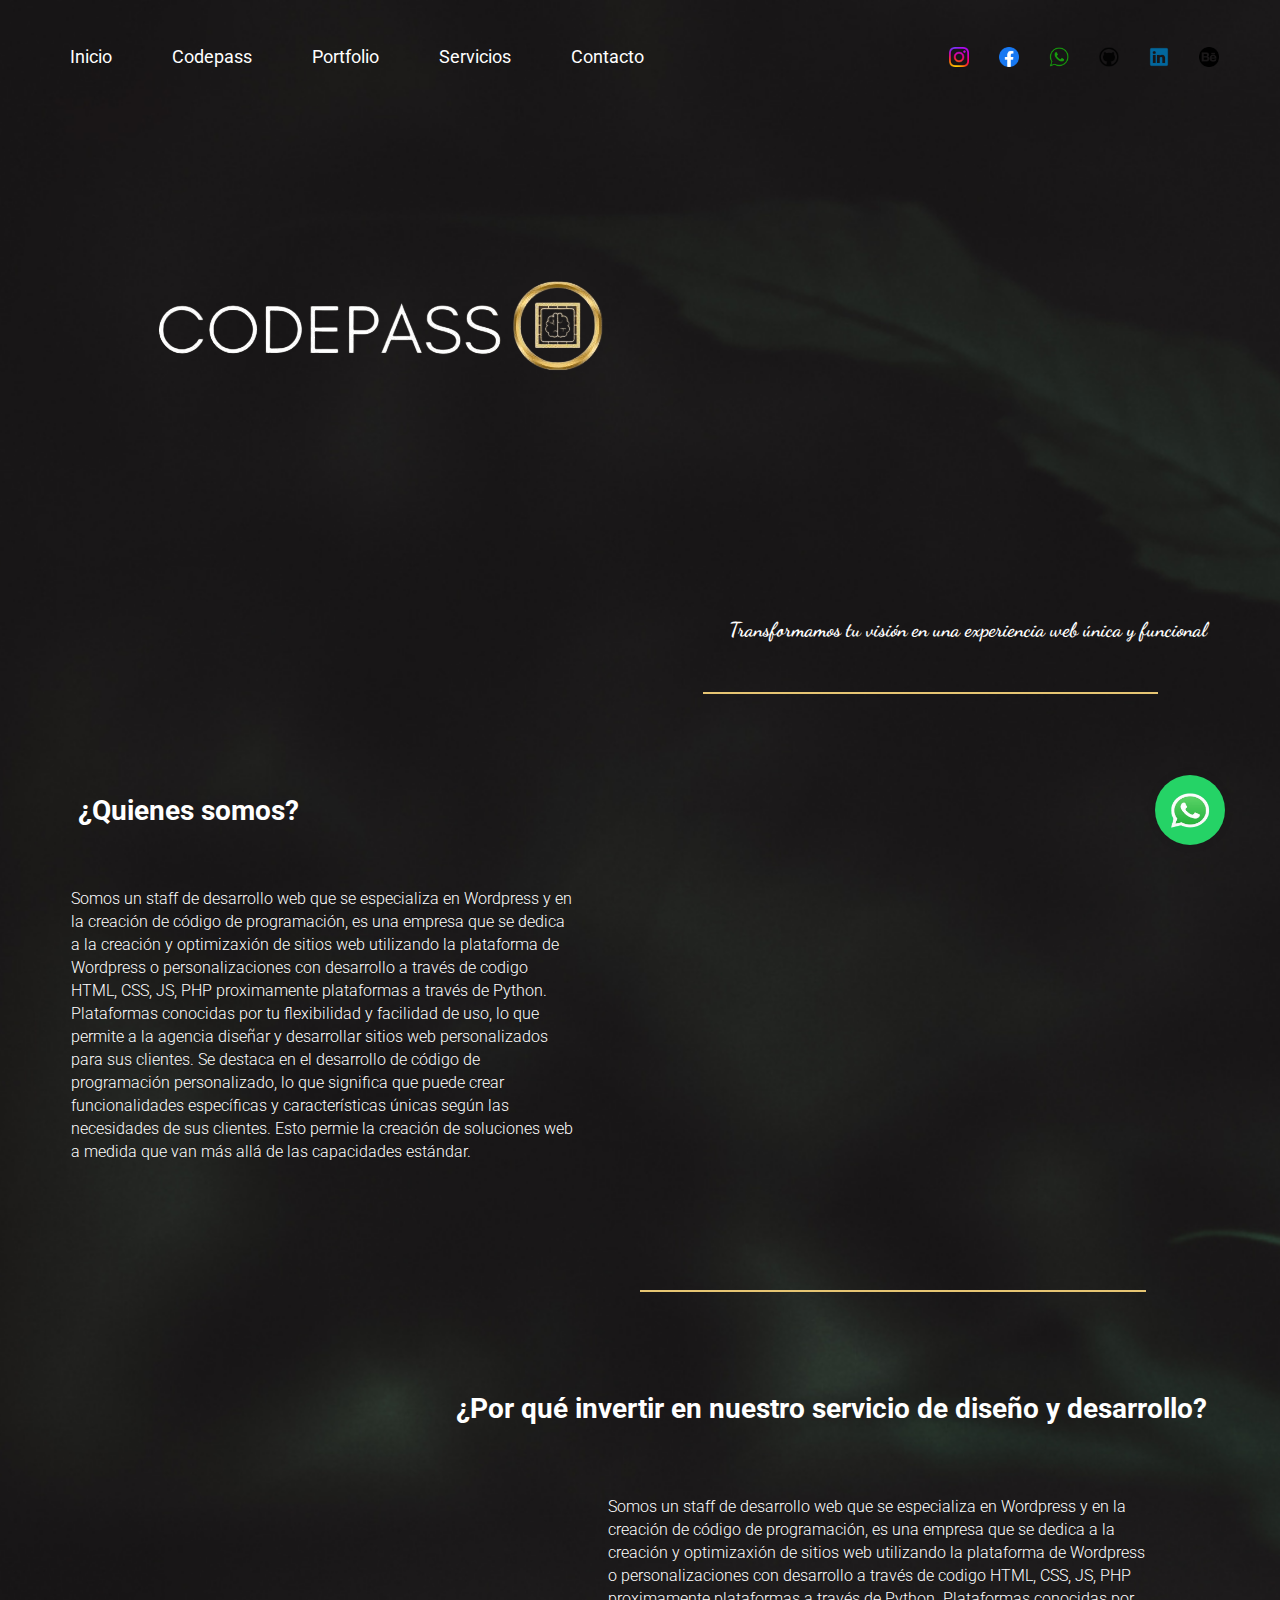
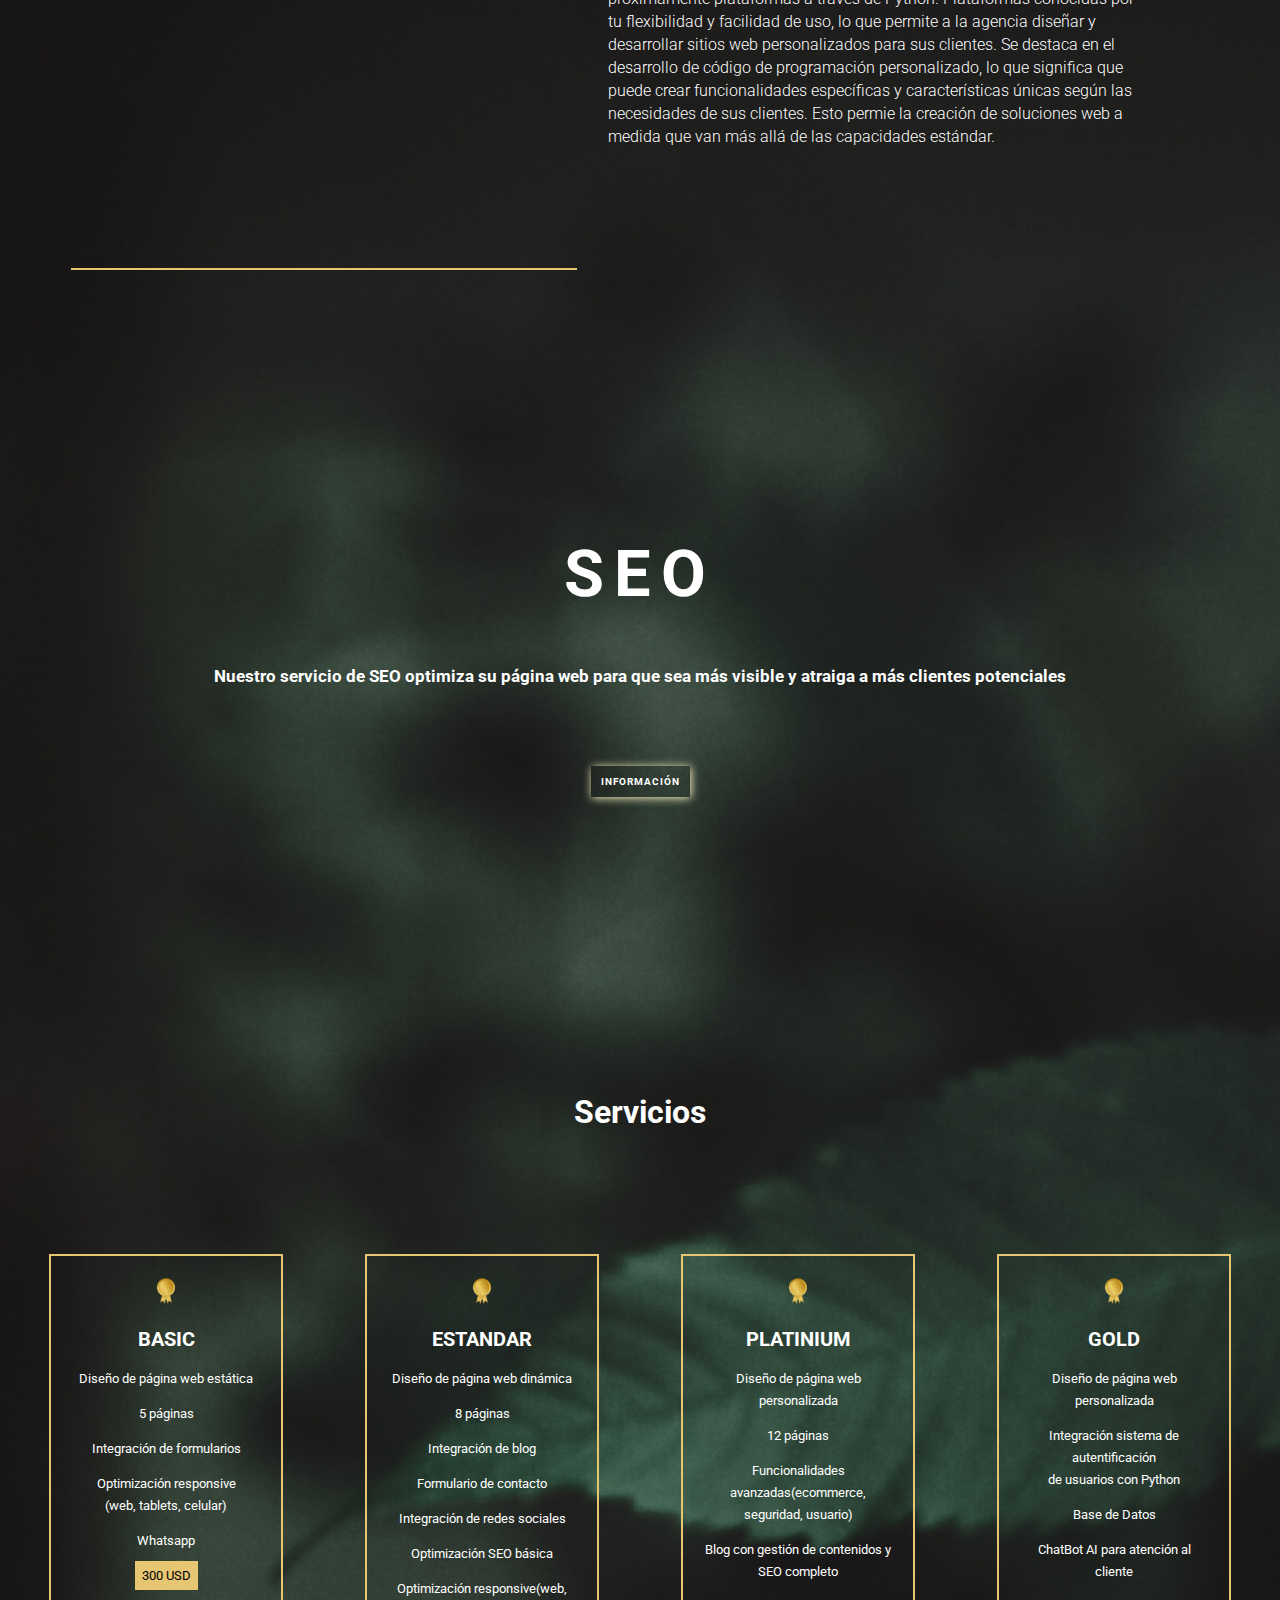
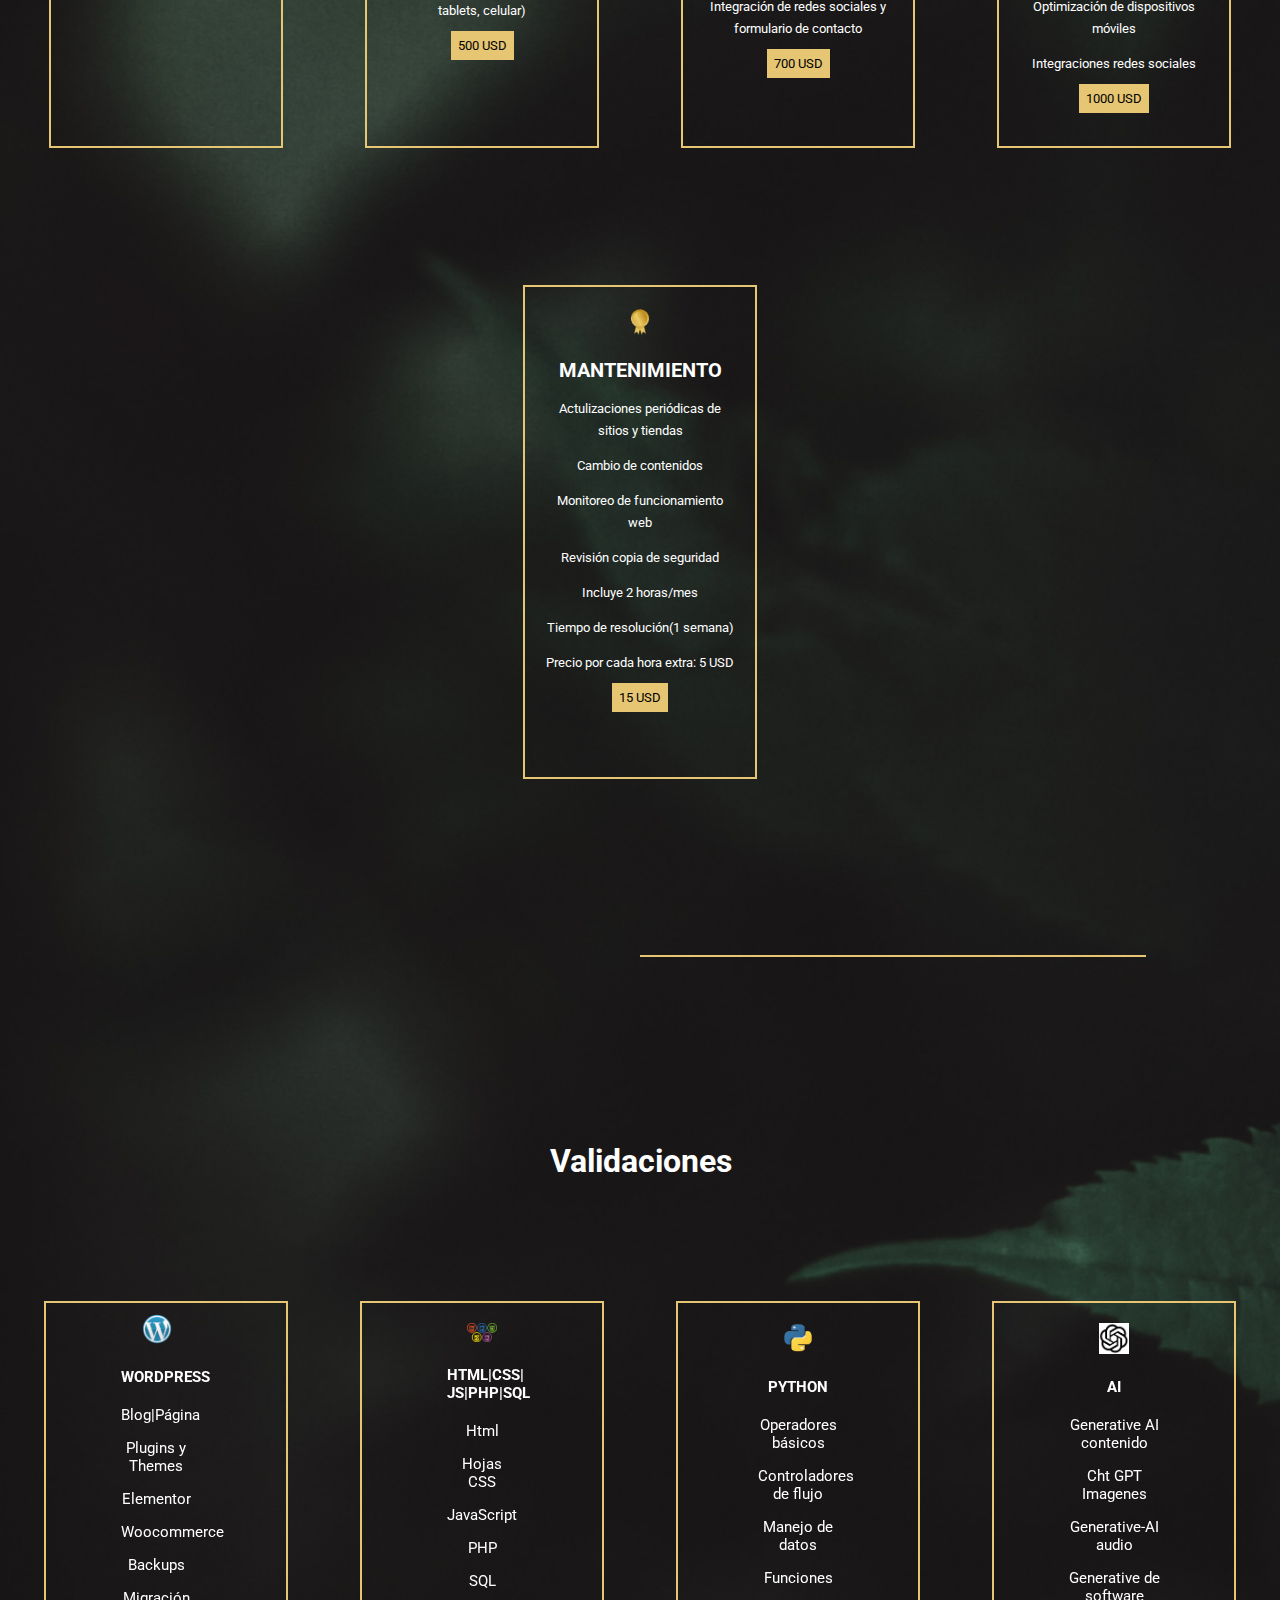
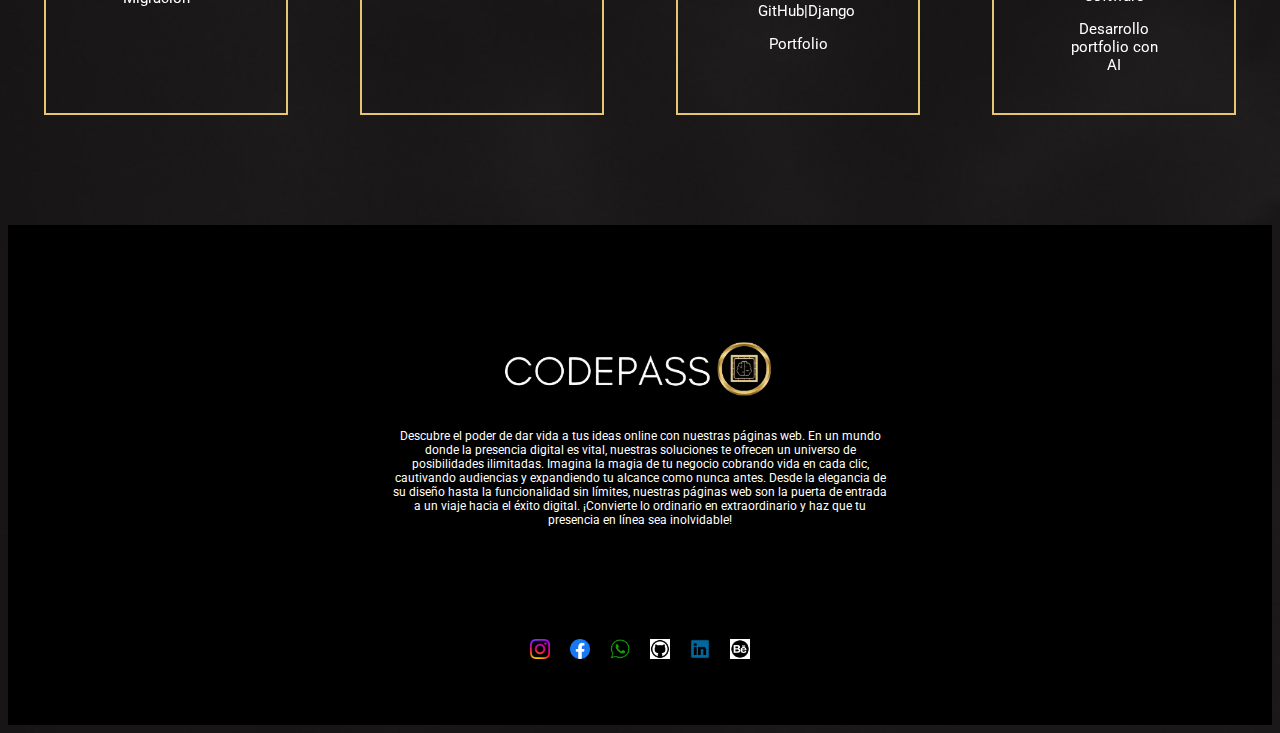
==== index.html @ fdc7694d "Agregue pagina" ====
<!DOCTYPE html>

<html>
    <head>
        <meta charset="utf-8">
        <meta http-equiv="X-UA-Compatible" content="IE=edge">
        <title></title>
        <meta name="description" content="">
        <meta name="viewport" content="width=device-width, initial-scale=1">
        <link rel="icon" href="img/icon.ico">
        <link rel="stylesheet" href="style.css">
    </head>
    <body>

      <header>

      <!-- SOCIAL MENU -->

        <div class="menu-2">
          <div class="socials">

                <a href="https://www.instagram.com/codepasss/">
                  <div class="social">
                    <img src="img/instagram.png" alt="" />
                  </div>
                </a>
            <a href="#">
              <div class="social">
                <img src="img/facebook.png" alt="" />
              </div>
            </a>
            <a href="https://wa.me/393450423218">
              <div class="social">
                <img src="img/wp.png" alt="" />
              </div>
            </a>
            <a href="https://github.com/anabellabertola">
              <div class="social">
                <img src="img/github.png" alt="" />
              </div>
            </a>
            <a href="https://www.linkedin.com/in/anabella-bertola-591634277/">
              <div class="social">
                <img src="img/linkedin.png" alt="" />
              </div>
            </a>
            <a href="https://www.behance.net/anabellabertola">
              <div class="social">
                <img src="img/behance.png" alt="" />
              </div>
            </a>
          </div>
        </div>

      <!-- MENU -->

        <div class="menu container">
          <input type="checkbox" id="menu" />
          <label for="menu">
            <img src="img/menumenu.png" class="menu-icono" alt="" />
          </label>
          <nav class="navbar">
            <div class="menu-1">
              <ul>
                <li><a href="#">Inicio</a></li>
                <li><a href="#quienessomos">Codepass</a></li>
                <li><a href="portfolio.html">Portfolio</a></li>
                <li><a href="#servicios">Servicios</a></li>
                <li><a href="contacto.html">Contacto</a></li>
              </ul>
            </div>
          </nav>
        </div>

      <!-- LOGO PRESENTACION -->

        <div class="logo-presentacion">
          <img src="img/logopng.png" alt="">
          <div class="parrafo">
            <h4>Transformamos tu visión en una experiencia web única y funcional</h4>
          </div>

      <!-- DIVIDER -->

          <div class="divider-1">
          </div>
        </div>

      <!-- QUIENES SOMOS -->

        <div class="quienes-somos" id="quienessomos">
          <h1>¿Quienes somos?</h1>
          <p>Somos un staff de desarrollo web que se especializa en Wordpress y en la creación de código de programación, es una empresa que se dedica a la creación y optimizaxión de sitios web utilizando la plataforma de Wordpress o personalizaciones con desarrollo a través de codigo HTML, CSS, JS, PHP proximamente plataformas a través de Python. Plataformas conocidas por tu flexibilidad y facilidad de uso, lo que permite a la agencia diseñar y desarrollar sitios web personalizados para sus clientes.
            Se destaca en el desarrollo de código de programación personalizado, lo que significa que puede crear funcionalidades específicas y características únicas según las necesidades de sus clientes. Esto permie la creación de soluciones web a medida que van más allá de las capacidades estándar.
          </p>

      <!-- DIVIDER -->

          <div class="divider-2">
          </div>

      <!-- INFORMACION -->

          <div class="quienes-somos2">
            <h1>¿Por qué invertir en nuestro servicio de diseño y desarrollo?</h1>
            <p>Somos un staff de desarrollo web que se especializa en Wordpress y en la creación de código de programación, es una empresa que se dedica a la creación y optimizaxión de sitios web utilizando la plataforma de Wordpress o personalizaciones con desarrollo a través de codigo HTML, CSS, JS, PHP proximamente plataformas a través de Python. Plataformas conocidas por tu flexibilidad y facilidad de uso, lo que permite a la agencia diseñar y desarrollar sitios web personalizados para sus clientes.
              Se destaca en el desarrollo de código de programación personalizado, lo que significa que puede crear funcionalidades específicas y características únicas según las necesidades de sus clientes. Esto permie la creación de soluciones web a medida que van más allá de las capacidades estándar.
            </p>
          </div>

      <!-- DIVIDER -->
 
          <div class="divider-3">
          </div>
        </div>
      </header>

      <!-- SEO -->

      <section>
        <div class="section-seo">
        </div>
        <div class="seo-text">
          <h1>SEO</h1>
          <p>Nuestro servicio de SEO optimiza su página web para que sea más visible y atraiga a más clientes
            potenciales
          </p>
          <a href="https://wa.me/393450423218" class="boton-link">INFORMACIÓN</a>
        </div>
      </section>

      <!-- TITULO BOX SERVICIOS -->

      <div class="titulo-box" id="servicios">
        <h1>Servicios</h1>
      </div>

      <!-- CONTENEDOR BOX SERVICIOS -->

      <div class="contenedor">
        <div class="box">
          <img class="img-1" src="img/med1.png" alt="">
          <h2>BASIC</h2>
            <p>Diseño de página web estática</p>
            <p>5 páginas</p>
            <p>Integración de formularios</p>
            <p>Optimización responsive<br>(web, tablets, celular)</p>
            <p>Whatsapp</p>
            <a href="https://wa.me/393450423218" class="box-button">300 USD</a>
        </div>
        <div class="box">
          <img class="img-2" src="img/med1.png" alt="">
          <h2>ESTANDAR</h2>
          <p>Diseño de página web dinámica</p>
          <p>8 páginas</p>
          <p>Integración de blog</p>
          <p>Formulario de contacto</p>
          <p>Integración de redes sociales</p>
          <p>Optimización SEO básica</p>
          <p>Optimización responsive(web, tablets, celular)</p>
          <a href="https://wa.me/393450423218" class="box-button">500 USD</a>
        </div>
        <div class="box">
          <img class="img-3" src="img/med1.png" alt="">
          <h2>PLATINIUM</h2>
          <p>Diseño de página web personalizada</p>
          <p>12 páginas</p>
          <p>Funcionalidades avanzadas(ecommerce, seguridad, usuario)</p>
          <p>Blog con gestión de contenidos y SEO completo</p>
          <p>Integración de redes sociales y formulario de contacto</p>
          <a href="https://wa.me/393450423218" class="box-button">700 USD</a>
        </div>
        <div class="box">
          <img class="img-4" src="img/med1.png" alt="">
          <h2>GOLD</h2>
          <p>Diseño de página web personalizada</p>
          <p>Integración sistema de autentificación<br>de usuarios con Python</p>
          <p>Base de Datos</p>
          <p>ChatBot AI para atención al cliente</p>
          <p>Optimización de dispositivos móviles</p>
          <p>Integraciones redes sociales</p>
          <a href="https://wa.me/393450423218" class="box-button">1000 USD</a>
        </div>
        <div class="box">
          <img class="img-6" src="img/med1.png" alt="">
          <h2>MANTENIMIENTO</h2>
          <p>Actulizaciones periódicas de sitios y tiendas</p>
          <p>Cambio de contenidos</p>
          <p>Monitoreo de funcionamiento web</p>
          <p>Revisión copia de seguridad</p>
          <p>Incluye 2 horas/mes</p>
          <p>Tiempo de resolución(1 semana)</p>
          <p>Precio por cada hora extra: 5 USD</p>
          <a href="https://wa.me/393450423218" class="box-button">15 USD</a>
        </div>
      </div>

      <!-- DIVIDER -->

      <div class="divider-4">
      </div>

      <!-- VALIDACION -->

      <div class="titulo-validacion">
        <div class="validacion">
            <h1>Validaciones</h1>
        </div>
      </div>

      <!-- CONTENEDOR PACK CERTIFICADO -->

      <div class="contenedor-todopacks">
        <div class="pack">
          <div class="pack-1">
            <img class= "logo-1" src="img/wordpress.png" alt="">
            <h2>WORDPRESS</h2>
            <p>Blog|Página</p>
            <p>Plugins y Themes</p>
            <p>Elementor</p>
            <p>Woocommerce</p>
            <p>Backups</p>
            <p>Migración</p>
          </div>

          <div class="back">
            <div class="back-content">
              <h4>Instituto Coderhouse</h4>
            </div>
          </div>
        </div>

          <div class="pack">
            <div class="pack-2">
              <img class= "logo-2" src="img/logosbase.png" alt="">
              <h2>HTML|CSS|<br>JS|PHP|SQL</h2>
              <p>Html</p>
              <p>Hojas CSS</p>
              <p>JavaScript</p>
              <p>PHP</p>
              <p>SQL</p>
            </div>
            <div class="back">
              <div class="back-content">
                <h4>Instituto Coderhouse</h4>
              </div>
            </div>
          </div>

          <div class="pack">
            <div class="pack-3">
              <img class= "logo-3" src="img/python.png" alt="">
              <h2>PYTHON</h2>
              <p>Operadores básicos</p>
              <p>Controladores de flujo</p>
              <p>Manejo de datos</p>
              <p>Funciones</p>
              <p>GitHub|Django</p>
              <p>Portfolio</p>
            </div>
            <div class="back">
              <div class="back-content">
                <h4>Instituto Coderhouse</h4>
              </div>
            </div>
          </div>

          <div class="pack">
            <div class="pack-4">
              <img class= "logo-4" src="img/chatgpt.jpg" alt="">
              <h2>AI</h2>
              <p>Generative AI contenido</p>
              <p>Cht GPT Imagenes</p>
              <p>Generative-AI audio</p>
              <p>Generative de software</p>
              <p>Desarrollo portfolio con AI</p>
            </div>
            <div class="back">
              <div class="back-content">
                <h4>Instituto Coderhouse</h4>
              </div>
            </div>
          </div>
      </div>

      <!-- FOOTER -->
          
      <footer>
        <div class="cont-footer">
          <div class="logo-footer">
            <img src="img/logopng.png" alt="">
            <p>Descubre el poder de dar vida a tus ideas online con nuestras páginas web. En un mundo donde la presencia digital es vital, nuestras soluciones te ofrecen un universo de posibilidades ilimitadas. Imagina la magia de tu negocio cobrando vida en cada clic, cautivando audiencias y expandiendo tu alcance como nunca antes. Desde la elegancia de su diseño hasta la funcionalidad sin límites, nuestras páginas web son la puerta de entrada a un viaje hacia el éxito digital. ¡Convierte lo ordinario en extraordinario y haz que tu presencia en línea sea inolvidable!</p>                    
          </div>

      <!-- REDES SOCIALES FOOTER -->

          <div class="socials-footer">
            <a href="https://www.instagram.com/codepasss/">
              <img src="img/instagram.png" alt="" />
            </a>
            <a href="#">
              <img src="img/facebook.png" alt="" />
            </a>
            <a href="https://wa.me/393450423218">
              <img src="img/wp.png" alt="" />
            </a>
            <a href="https://github.com/anabellabertola">
              <img src="img/gitblanco.png" alt="" />
            </a>
            <a href="https://www.linkedin.com/in/anabella-bertola-591634277/">
              <img src="img/linkedin.png" alt="" />
            </a>
            <a href="https://www.behance.net/anabellabertola">
              <img src="img/behanceblanco.png" alt="" />
            </a>
          </div>
        </div>           
      </footer>

      <!-- BOTON WHATSAPP -->

      <div class="float-btn">
        <a href="https://wa.me/393450423218" target="_blank">
          <img class="wp" src="img/pw.png" alt="" />
        </a>
      </div>

      <script src="script.js" async defer></script>
  </body>
</html>
---- style.css ----
@import url('https://fonts.googleapis.com/css2?family=Dancing+Script:wght@400;500;600;700&family=Roboto:wght@100;300;400;500;700;900&display=swap');

*{
    text-decoration: none;
}

body {
    font-family: 'Roboto', 'Dancing Script';
    background-image:  url("img/fondo.png");
    background-repeat: no-repeat;
    background-position: center;
    background-size: cover;
}

.container {
    max-width: 1300px;
    margin: 0 auto;
}

/* MENU */

.menu {
    position: absolute;
    top: 20px;
    left: 0;
    right: 0;
    display: flex;
    justify-content: space-between;
    z-index: 1000;
}

.navbar {
    position: absolute;
    display: flex;
}

.menu-1 {
    margin-right: 200px;
    margin-top: 40px;
}

.logo-1 {
    width: 95px;
    margin-top: -25px;
    margin-left: 1px;
}

.menu .navbar ul li {
    position: relative;
    float: left;
    list-style-type: none;
    display: flex;
}

.menu .navbar ul li a {
    font-size: 18px;
    padding: 30px;
    margin-top: -60px;
    color:white;
    display: block;
}

.menu .navbar ul li a:hover {
    color:#E6C573;
}

#menu {
    display: none;
}

.menu-icono {
    width: 25px;
    display: none;
}

.menu label {
    cursor: pointer;
    display: none;
}

.header-content {
    margin-top: 200px;
    padding-bottom: 50px;
}

/* SOCIALS MENU */

.socials {
    display: flex;
    justify-content: right;
    flex-direction: row;
    margin-top: 2.5%;
    position: relative;
    margin-left: 67%;
    cursor: pointer;
    width: 30%;
}

.social img{
    width: 20px;
    margin: 15px;
}

/* LOGO PRESENTACION */

.logo-presentacion {
    display: block;
    justify-content: left;
    flex-direction: row;
    font-family: 'Dancing script';
    font-size: 20px;
    margin-left: 10%;
}

.parrafo h4 {
    position: relative;
    text-align: right;
    margin-right: 65px;
    color: white;
}

/* DIVIDER */

.divider-1 {
    background-color: #E6C573;
    width: 40%;
    height: 2px;
    margin-left: 50%;
    margin-top: 50px;
    display: block;
    justify-content: left;
    flex-direction: row;
    position: relative;

}

/* QUIENES SOMOS */

.quienes-somos {
    font-family: 'Roboto';
    display: block;
    position: relative;
    text-align: left;
}

.quienes-somos h1 {
    margin-left: 70px;
    margin-bottom: 60px;
    margin-top: 100px;
    font-size: 28px;
    color: white;
}

.quienes-somos p {
    width: 40%;
    text-align: left;
    flex-direction: row;
    justify-content: center;
    display: flex;
    margin-left: 5%;
    position: relative;
    color: white;
    font-weight: 300;
    line-height: 23px;
    margin-bottom: 10%;
}

/* DIVIDER */

.divider-2 {
    background-color: #E6C573;
    width: 40%;
    height: 2px;
    margin-left: 50%;
    margin-top: 50px;
    display: block;
    justify-content: left;
    flex-direction: row;
    position: relative;
}

/* INFORMACION */

.quienes-somos2 {
    position: relative;
    text-align: right;
    margin-right: 65px;
}

.quienes-somos2 h1 {
    margin-bottom: 70px;
    font-size: 28px;
    color: white;
}

.quienes-somos2 p {
    width: 45%;
    text-align: left;
    flex-direction: row;
    justify-content: center;
    display: flex;
    position: relative;
    margin-left: 50%;
    color: white;
    margin-bottom: 10%;
}

/* DIVIDER */

.divider-3 {
    background-color: #E6C573;
    width: 40%;
    height: 2px;
    margin-top: 50px;
    margin-left: 5%;
    display: block;
    justify-content: right;
    flex-direction: row;
    position: relative;
    margin-bottom: 10%;
}

/* SEO */

.section-seo {
    background-image: url("img/seo.jpg");
    width: 100%;
    background-attachment: fixed;
    height: 570px;
    background-position: center;
    background-size: cover;
    opacity: 0.3;
    position: relative;
    flex-direction: row;
    flex-wrap: wrap;
}

.seo-text {
    text-align: center;
    justify-content: center;
    display: flex;
}

.seo-text h1 {
    font-size: 65px;
    letter-spacing: 10px;
    margin-top: -430px;
    display: flex;
    text-align: center;
    justify-content: center;
    color: white;
}

.seo-text p {
    font-size: 17px;
    position: absolute;
    margin-top: -300px;
    font-weight: 700;
    color: white;
}


.boton-link {
    color: white;
    font-size: 10px;
    font-weight: 700;
    letter-spacing: 1px;
    font-family: 'Roboto';
    background-color: transparent;
    border-color:#E6C573;
    padding: 10px;
    position: absolute;
    box-shadow: 1px 1px 10px rgba(255, 249, 196);
    margin-top: -200px;
    text-decoration: none;
    display: flex;
}

/* TITULO BOX SERVICIOS*/

.titulo-box h1 {
    margin-top: 10%;
    color: white;
    display: block;
    justify-content: center;
    text-align: center;
    flex-direction: row;
    width: 100%;
    margin-bottom: 9%;
}

/* CONTENEDOR BOX SERVICIOS */

.contenedor {
    width: 100%;
    height: auto;
    display: flex;
    flex-direction: row;
    flex-wrap: wrap;
    justify-content: space-around;
    color: white;

}

.contenedor img {
    width: 30px;
}

.box {
    width: 15%;
    height: 450px;
    border: 2px solid #E6C573;
    margin: 10px;
    font-size: 13px;
    text-align: center;
    padding: 20px;
    line-height: 22px;
    margin-bottom: 10%;
}

.box a {
    border: 2px solid #E6C573;
    background-color: #E6C573;
    text-decoration: none;
    color: black;
    font-family: 'Roboto';
    padding: 5px;
    text-align: center;
    justify-content: center;
    width: 60px;
}

.servicios {
    display: flex;
    text-align: center;
    font-family: 'Roboto';
    margin-top: 50px;
    justify-content: space-between;
    margin-left: 595px;
    margin-bottom: 10px;
    color: white;
    margin-top: 150px;
}

/* DIVIDER */

.divider-4 {
    background-color: #E6C573;
    width: 40%;
    height: 2px;
    margin-top: 50px;
    margin-left: 50%;
    display: block;
    justify-content: left;
    flex-direction: row;
    position: relative;
    margin-bottom: 5%;
}

/* VALIDACION */

.titulo-validacion {
    text-align: center;
    justify-content: center;
    display: flex;
    margin-right: 140px;
    color: white;
}

.validacion {
    width: 40px;
    margin-top: 100px;
}

/* CONTENEDOR PACK CERTIFICADO */

.pack img {
    width: 30px;
}

.contenedor-todopacks {
    background-color: transparent;
    color: white;
    display: flex;
    perspective: 1000px;
    margin-bottom: 100px;
    justify-content: space-around;
    flex-direction: row;
    flex-wrap: wrap;
}

.pack {
    border: 2px solid #E6C573;
    margin: 10px;
    padding: 20px;
    margin-top: 100px;
    height: 370px;
    transform-style: preserve-3d;
    transition: transform 0.7s;
    width: 200px;
    color: white;
    font-size: 15px;
    text-align: center;
    justify-content: center;
    display: flex;
}

.pack:hover {
    transform: rotateY(180deg);
}

.pack-1, .back {
    width: 1600px;
    height: 100%;
    position: absolute;
    backface-visibility:  hidden;
}

.pack-2, .back {
    width: 200px;
    height: 100%;
    position: absolute;
    backface-visibility:  hidden;
}
.pack-3, .back {
    width: 1600px;
    height: 100%;
    position: absolute;
    backface-visibility:  hidden;
}
.pack-4, .back {
    width: 1600px;
    height: 100%;
    position: absolute;
    backface-visibility:  hidden;
}

.back {
    transform: rotateY(180deg);
    background-color: black;
    color: white;
    margin: 50px;
    padding: 50px;
    margin-top: -22px;

    display: absolute;
    height: 313px;
    display: flex;
    align-items: center;
    width: 143px;
    border: 2px solid black;
}

.back-content h4 {
    margin: 0;
}

.back .back-content {
    height: 100%;
    width: 100%;
    display: flex;
    justify-content: center;
    align-items: center;
}

.pack-1 {
    width: 70px;
    margin-right: 20px;
    margin-top: 3%;
}

.pack-2 {
    width: 70px;

}

.pack-3 {
    width: 80px;
}

.pack-4 {
    width: 100px;
}
.pack h2 {
    font-size: 15px;
    text-align: center;
    margin-top: 20px;
    margin-bottom: 20px;
}

/* FOOTER */

footer {
    background-color: black;
    text-align: center;
    justify-content: center;
    display: flex;
    width: 100%;
    height: 500px;
}

.cont-footer {
    text-align: center;
    justify-content: center;
    position: absolute;
}

.cont-footer p {
    color: white;
    position: absolute;
    font-size: 12px;
    font-weight: 400;
    margin-top: -100px;
}

.cont-footer img {
    width: 60%;
}

/* REDES SOCIALES FOOTER */

.socials-footer {
    text-align: center;
    justify-content: center;
    display: flex;
    position: absolute;
    margin-top: 20%;
    width: 100%;
}
.socials-footer img {
    line-height: center;
    justify-content: center;
    width: 20px;
    margin: 10px;
}

/* BOTON WHATSAPP*/

.float-btn {
    position: fixed;
    bottom: 20px;
    right: 20px;
    z-index: 1000;
    cursor: pointer;
    width: 70px;
    height: 70px;
    background-color: #25d366;
    color: white;
    border-radius: 50%;
    display: flex;
    justify-content: center;
    align-items: center;
    box-shadow: 0px 0px 10px rgba(0, 0, 0, 0.1);
    transition: background-color 0.3s, transform 0.3s;
    margin: 35px;
}

.float-btn:hover {
    background-color: #21ac5d;
    transform: scale(1.1);
}

.float-btn img {
    margin-top: 4px;
    width: 70px;
    height: 35px;
}

/* R E S P O N S I V E */

/* TABLET */

@media screen and (max-width: 991px) {

    /* MENU */

    .menu {
        padding: 20px;
        justify-content: space-between;
    }

    .menu label {
        display: initial;
    }

    .menu .navbar {
        position: absolute;
        top: 100%;
        left: 0;
        right: 0;
        background-color: #201F1F;
        color:#E6C573;
        display: none;
    }

    .menu .navbar ul li {
        width: 100%;
        line-height: 50px;
    }

    .menu .navbar ul li a {
        color: white;
    }

    .menu .navbar ul li a:hover {
        color:#E6C573;
    }

    .menu-icono {
        display: block;
        position: relative;
        justify-content: center;
        display: flex;
        width: 40px;
        margin-top: -6px;
        margin-left: 20px;
    }

    #menu:checked ~ .navbar {
        display: initial;
    }

    /* REDES SOCIALES MENU */

    .menu-2 {
        display: none;
    }

    .socials {
        position: relative;
        display: flex;
        margin-top: 30px;
    }

    .social img {
        width: 20px;
    }

    /* LOGO PRESENTACION */

    .logo-presentacion img {
        width: 50%;
        margin-left: 5%;
    }

    /* QUIENES SOMOS */

    .quienes-somos p {
        font-size: 13px;
    }

    /* TITULO BOX SERVICIOS */

    .titulo-box {
        font-size: 15px;
    }
    
    /* CONTENEDOR BOX SERVICIOS */

    .box {
        width: 40%;
        color: white;
        height: 375px;
    }

    .pack {
        border: 2px solid #E6C573;
        margin: 10px;
        padding: 20px;
        margin-top: 100px;
        height: 300px;
        transform-style: preserve-3d;
        transition: transform 0.7s;
        width: 250px;
        color: white;
        font-size: 13px;
    }

    .pack-1 {
        margin-top: 10%;
        text-align: center;
    }

    .pack-1 h2 {
        margin-left: 5%;
    }

    .pack-1 p {
        margin-left: 15%;
        text-align: center;
    }

    .pack-1 img {
        margin-left: 25%;
    }

    .back {
        height: 243px;
        width: 195px;
    }

    /* BOTON WHATSAPP */

    .float-btn {
        width: 65px;
        height: 65px;
    }   
}

/* MOVIL GRANDE */

@media (max-width: 600px) {

    /* MENU */

    .menu {
        padding: 20px;
        justify-content: space-between;
    }

    .menu label {
        display: initial;
    }

    .menu .navbar {
        position: absolute;
        top: 100%;
        left: 0;
        right: 0;
        background-color: #201F1F;
        color:#E6C573;
        display: none;
    }

    .menu .navbar ul li {
        width: 100%;
        line-height: 50px;
    }

    .menu .navbar ul li a {
        color: white;
    }

    .menu .navbar ul li a:hover {
        color:#E6C573;
    }

    .menu-icono {
        width: 30px;
        display: block;
        position: relative;
        margin-top: 7px;
    }

    #menu:checked ~ .navbar {
        display: initial;
    }

    /* REDES SOCIALES MENU */

    .menu-2 {
        display: none;
    }

    .socials {
        position: absolute;
        display: flex;
        margin-left: 63%;
    }

    .social {
        width: 35px;
    }

    .social img {
        width: 15px;
    }

    /* LOGO PRESENTACION */

    .logo-presentacion img {
        margin-top: 25%;
        justify-content: center;
        align-items: center;
        margin-left: 1%;
        width: 87%;
    }

    .parrafo h4 {
        font-size: 16px;
        width: 250px;
        text-align: center;
        justify-content: center;
        align-items: center;
        display: block;
        margin-left: 17%;
    }
    
    /* DIVIDER */

    .divider-1 {
        width: 200px;
        margin-left: 45%;
    }

    /* QUIENES SOMOS */

    .quienes-somos h1 {
        font-size: 25px;
        justify-content: center;
        text-align: center;
        margin-right: 16%;
    }

    .quienes-somos p {
        width: 300px;
        justify-content: center;
        text-align: center;
        align-items: center;
        font-size: 15px;
        margin-left: 18%;
        margin-bottom: 20%;
    }

    /* DIVIDER */

    .divider-2 {
        margin-left: 45%;
        width: 200px;
        border: 0.5px;
    }

    /* INFORMACION */

    .quienes-somos2 h1 {
        width: 230px;
        font-size: 25px;
        text-align: center;
        justify-content: center;
        margin-left: 29%;
    }

    .quienes-somos2 p {
        margin-left: 21%;
        width: 300px;
        margin-bottom: 20%;
    }

    /* DIVIDER */

    .divider-3 {
        width: 200px;
        margin-bottom: 110px;
        margin-left: 45%;
    }

    /* SEO */

    .seo-text p {
        font-size: 15px;
        font-weight: 500;
        width: 70%;
    }

    .servicios {
        margin-left: 115px;
        font-size: 15px;
        margin-top: 200px;
    }

    /* TITULO BOX SERVICIOS */

    .titulo-box {
        margin-top: 20%;
        margin-bottom: 15%;
    }

    /* CONTENEDOR BOX SERVICIOS*/

    .contenedor {
        margin-bottom: 30%;
    }

    .box {
        width: 60%;
        height: 380px;
        color: white;
    }
    .box p {
        font-size: 15px;
    }

    /* DIVIDER */

    .divider-4 {
        margin-left: 45%;
        width: 200px;
        border: 0.5px;
    }

    .titulo-validacion {
        display: flex;
    }

    .validacion h1 {
        font-size: 30px;
    }

    .pack {
        width: 45%;
        height: 350px;
    }

    .back {
        transform: rotateY(180deg);
        background-color: black;
        color: white;
        margin: 50px;
        padding: 50px;
        margin-top: -23px;
        display: absolute;
        height: 250px;
        display: flex;
        justify-content: center;
        align-items: center;
        width: 61%;
        border: 2px solid black;
    }

    .pack p {
        font-size: 15px;
    }

    /* FOOTER */

    .cont-footer img {
        margin-bottom: 40px;
    }
      
    .cont-footer p {
        font-size: 10px;
        width: 60%;
        margin-left: 20%;
    }
      
    .socials-footer img {
        margin-top: 10px;
    }

    /* BOTON WHATSAPP*/

    .float-btn {
        width: 10%;
        height: 8%;
    }

    .float-btn img {
        width: 90%;
        height: auto;
        margin-left: 7%;
    }
}


/* MOVIL PEQUEÑO */

@media (max-width: 400px) {

    /* MENU */

    .menu {
        padding: 20px;
        justify-content: space-between;
    }

    .menu label {
        display: initial;
    }

    .menu .navbar {
        position: absolute;
        top: 100%;
        left: 0;
        right: 0;
        background-color: #201F1F;
        color:#E6C573;
        display: none;
    }

    .menu .navbar ul li {
        width: 100%;
        line-height: 85px;
    }

    .menu .navbar ul li a {
        color: white;
    }

    .menu .navbar ul li a:hover {
        color:#E6C573;
    }

    .menu-icono {
        width: 30px;
        display: block;
        position: relative;
        margin-top: 7px;
    }

    #menu:checked ~ .navbar {
        display: initial;
    }

    /* REDES SOCIALES MENU */

    .menu-2 {
        display: none;
    }

    .socials {
        position: absolute;
        display: flex;
        margin-left: 63%;
        cursor: pointer;
    }

    .social {
        width: 35px;
    }

    .social img {
        width: 15px;
    }

    /* LOGO PRESENTACION */

    .logo-presentacion img {
        margin-top: 25%;
        justify-content: center;
        align-items: center;
        margin-left: -2%;
        width: 95%;
    }


    .parrafo h4 {
        font-size: 15px;
        width: 250px;
        text-align: center;
        justify-content: center;
        align-items: center;
        display: block;
        margin-left: 17%;
    }

    /* DIVIDER */

    .divider-1 {
        width: 200px;
        margin-left: 30%;
    }

    /* QUIENES SOMOS */

    .quienes-somos h1 {
        font-size: 25px;
        justify-content: center;
        text-align: center;
        margin-right: 18%;
    }
    
    .quienes-somos p {
        width: 300px;
        justify-content: center;
        text-align: center;
        align-items: center;
        font-size: 15px;
        margin-left: 11%;
        margin-bottom: 20%;
    }

    .quienes-somos2 h1 {
        width: 230px;
        font-size: 25px;
        text-align: center;
        justify-content: center;
        margin-left: 24%;
    }

    .quienes-somos2 p {
        margin-left: 13%;
        width: 300px;
        margin-bottom: 20%;
        font-size: 15px;
    }

    /* DIVIDER */

    .divider-2 {
        margin-left: 35%;
        width: 200px;
        border: 0.5px;
    }

    /* DIVIDER */

    .divider-3 {
        width: 200px;
        margin-bottom: 110px;
        margin-left: 35%;
    }

    /* SEO*/

    .seo-text h1 {
        margin-left: 2%;
    }

    .seo-text p {
        font-size: 15px;
        font-weight: 500;
        width: 70%;
    }

    .boton-link {
        font-size: 14px;
    }

    /* TITULO BOX SERVICIOS */

    .titulo-box {
        margin-top: 20%;
        margin-bottom: 15%;
    }

    /* CONTENEDOR BOX SERVICIOS */

    .contenedor {
        margin-bottom: 30%;
    }

    .box {
        width: 60%;
        height: 400px;
        color: white;
    }
    
    .box p {
        font-size: 15px;
        line-height: 20px;
    }
    /* DIVIDER */

    .divider-4 {
        margin-left: 35%;
        width: 200px;
        border: 0.5px;
    }

    /* VALIDACION */

    .validacion h1 {
        font-size: 30px;
    }

    .titulo-validacion {
        display: flex;
    }

    /* CONTENEDOR PACK CERTIFICADO*/
    .pack {
        width: 45%;
        height: 350px;
    }

    .back {
        transform: rotateY(180deg);
        background-color: black;
        color: white;
        margin: 50px;
        padding: 50px;
        margin-top: -23px;
        display: absolute;
        height: 250px;
        display: flex;
        justify-content: center;
        align-items: center;
        width: 61%;
        border: 2px solid black;
    }

    .pack p {
        font-size: 15px;
    }

    /* FOOTER */

    .cont-footer p {
        font-size: 10px;
        width: 60%;
        margin-left: 20%;
    }


    /* BOTON WHATSAPP */
    
    .float-btn {
        width: 10%;
        height: 7%;
    }

    .float-btn img {
        width: 90%;
        height: auto;
        margin-left: 7%;
    }
}
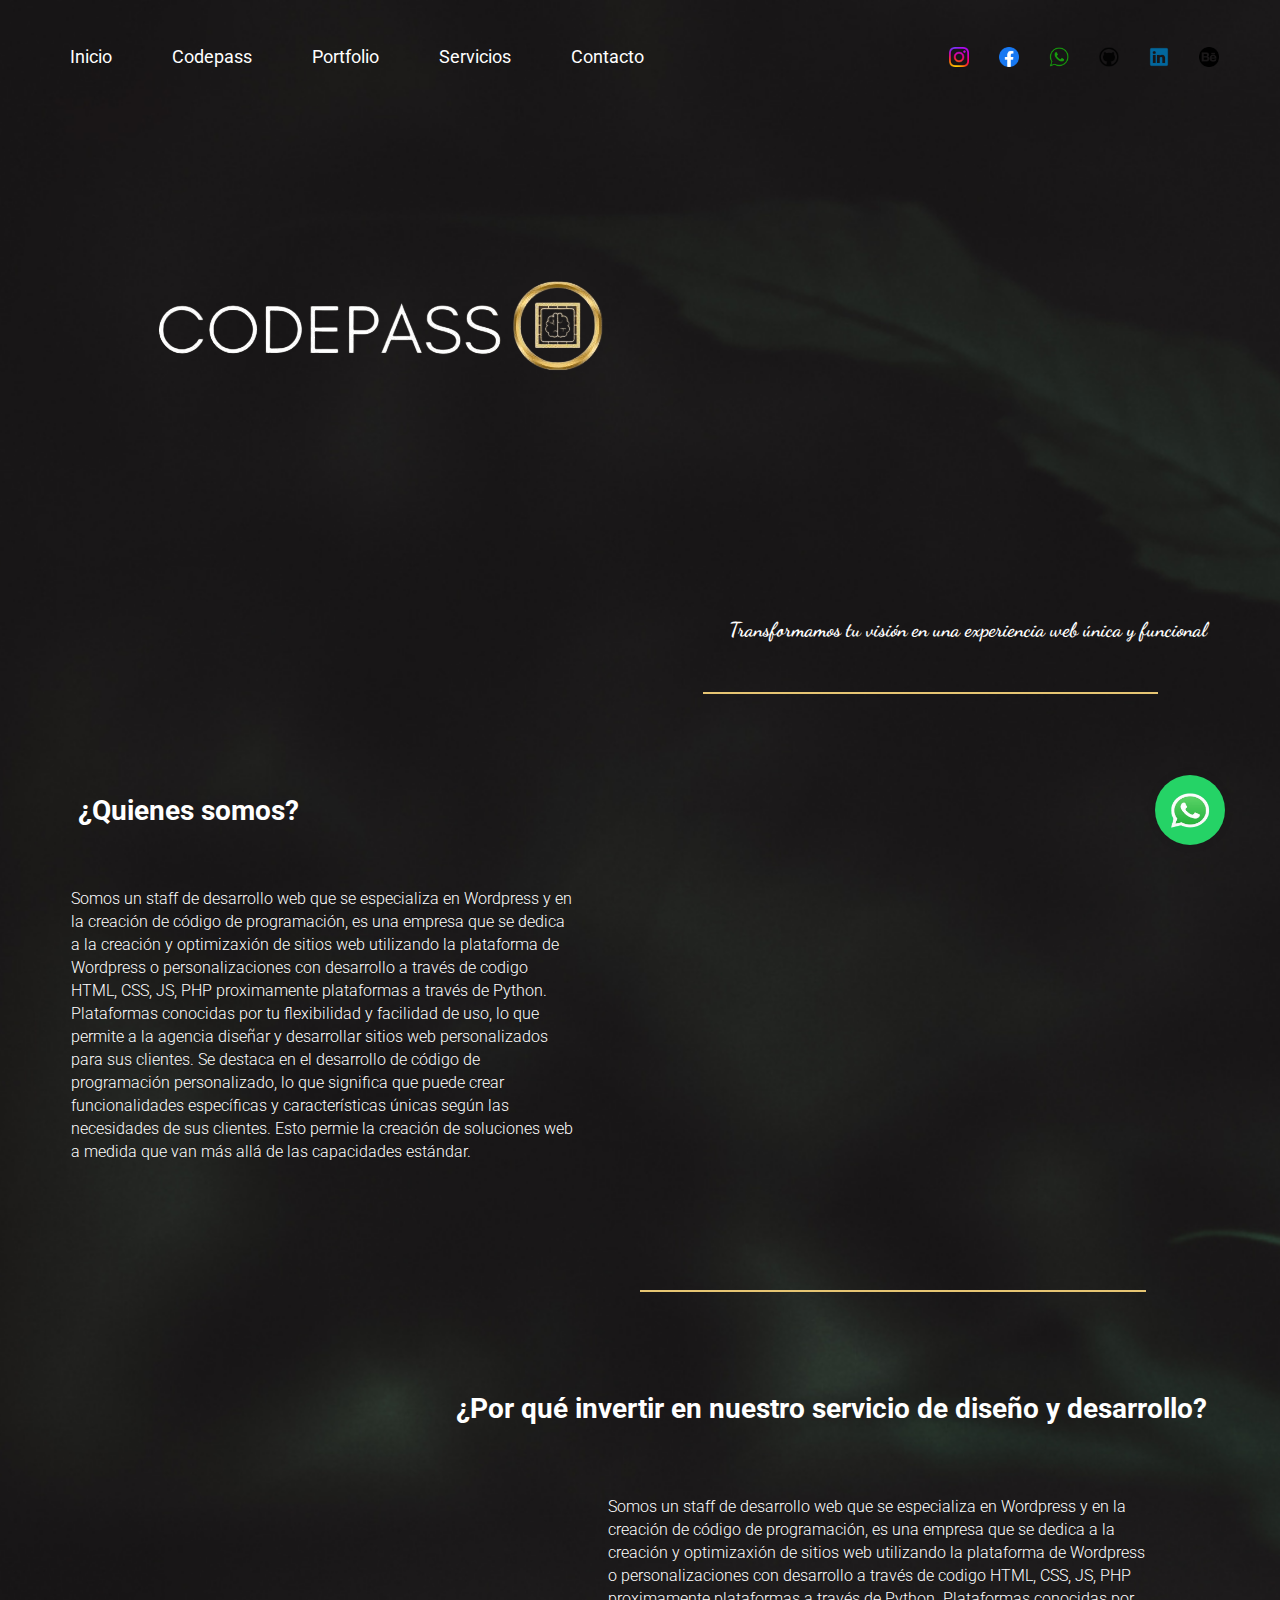
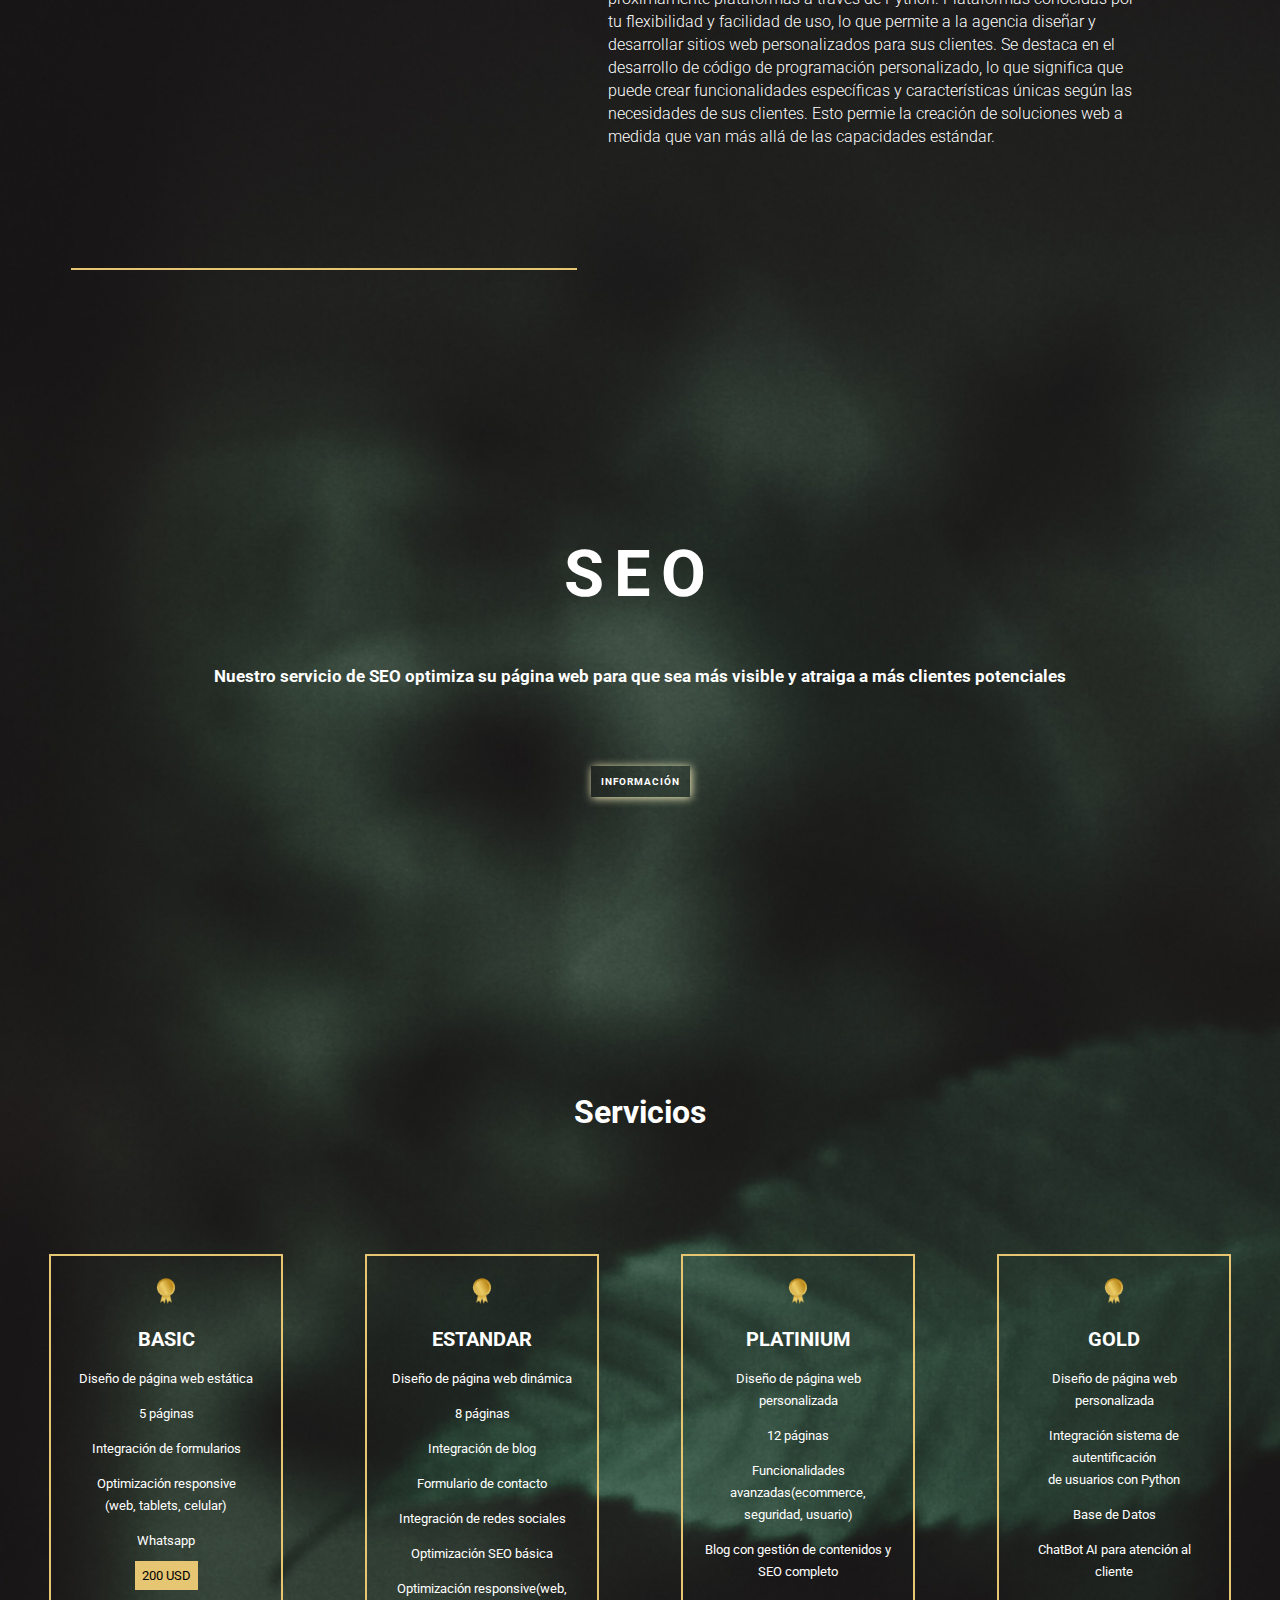
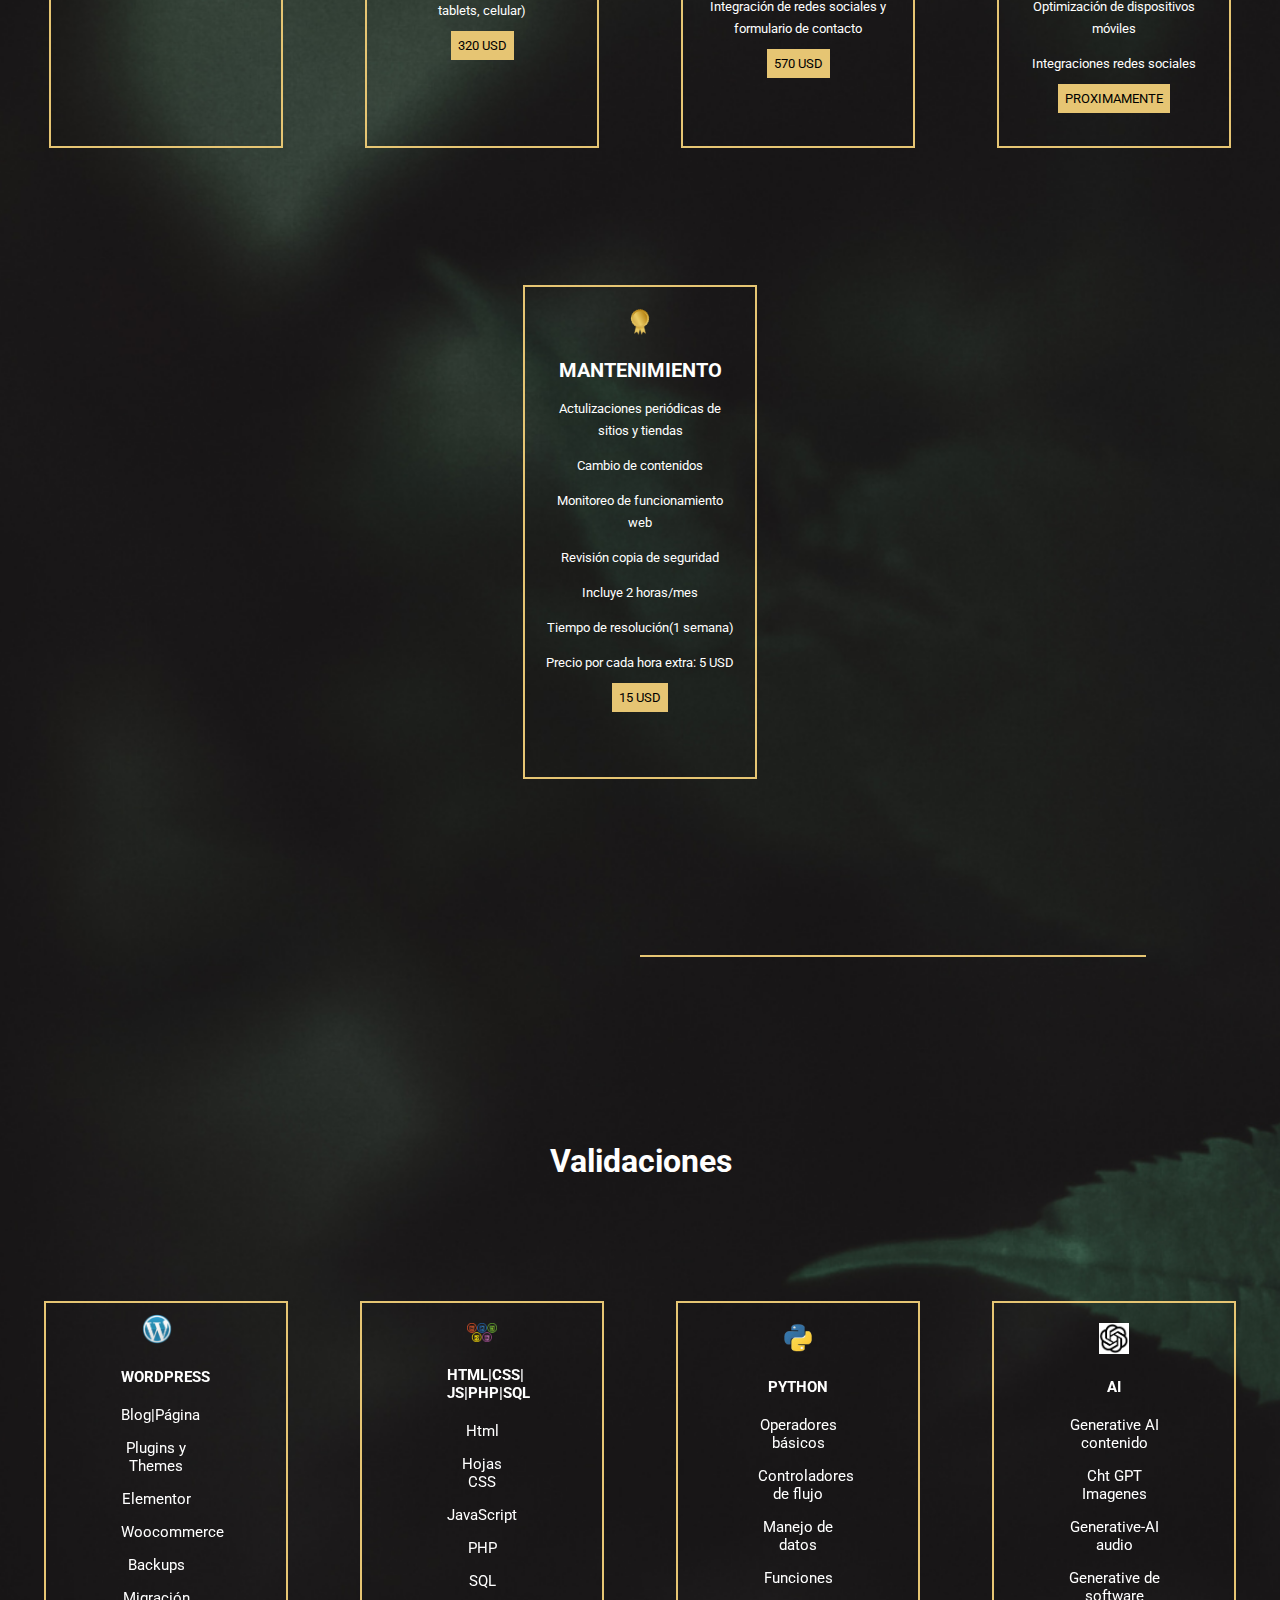
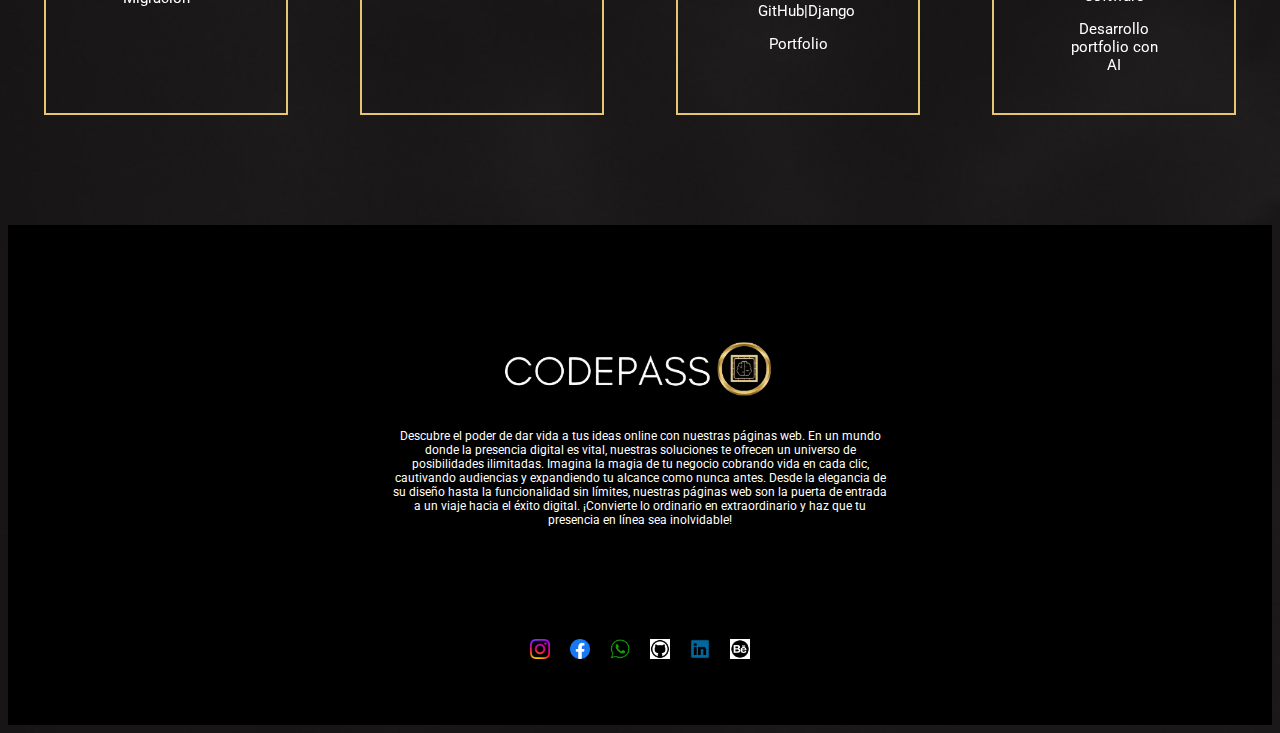
==== commit f22844fc: "Agregue modificaciones" ====
--- a/index.html
+++ b/index.html
@@ -146,7 +146,7 @@
             <p>Integración de formularios</p>
             <p>Optimización responsive<br>(web, tablets, celular)</p>
             <p>Whatsapp</p>
-            <a href="https://wa.me/393450423218" class="box-button">300 USD</a>
+            <a href="https://wa.me/393450423218" class="box-button">200 USD</a>
         </div>
         <div class="box">
           <img class="img-2" src="img/med1.png" alt="">
@@ -158,7 +158,7 @@
           <p>Integración de redes sociales</p>
           <p>Optimización SEO básica</p>
           <p>Optimización responsive(web, tablets, celular)</p>
-          <a href="https://wa.me/393450423218" class="box-button">500 USD</a>
+          <a href="https://wa.me/393450423218" class="box-button">320 USD</a>
         </div>
         <div class="box">
           <img class="img-3" src="img/med1.png" alt="">
@@ -168,7 +168,7 @@
           <p>Funcionalidades avanzadas(ecommerce, seguridad, usuario)</p>
           <p>Blog con gestión de contenidos y SEO completo</p>
           <p>Integración de redes sociales y formulario de contacto</p>
-          <a href="https://wa.me/393450423218" class="box-button">700 USD</a>
+          <a href="https://wa.me/393450423218" class="box-button">570 USD</a>
         </div>
         <div class="box">
           <img class="img-4" src="img/med1.png" alt="">
@@ -179,7 +179,7 @@
           <p>ChatBot AI para atención al cliente</p>
           <p>Optimización de dispositivos móviles</p>
           <p>Integraciones redes sociales</p>
-          <a href="https://wa.me/393450423218" class="box-button">1000 USD</a>
+          <a href="https://wa.me/393450423218" class="box-button">PROXIMAMENTE</a>
         </div>
         <div class="box">
           <img class="img-6" src="img/med1.png" alt="">
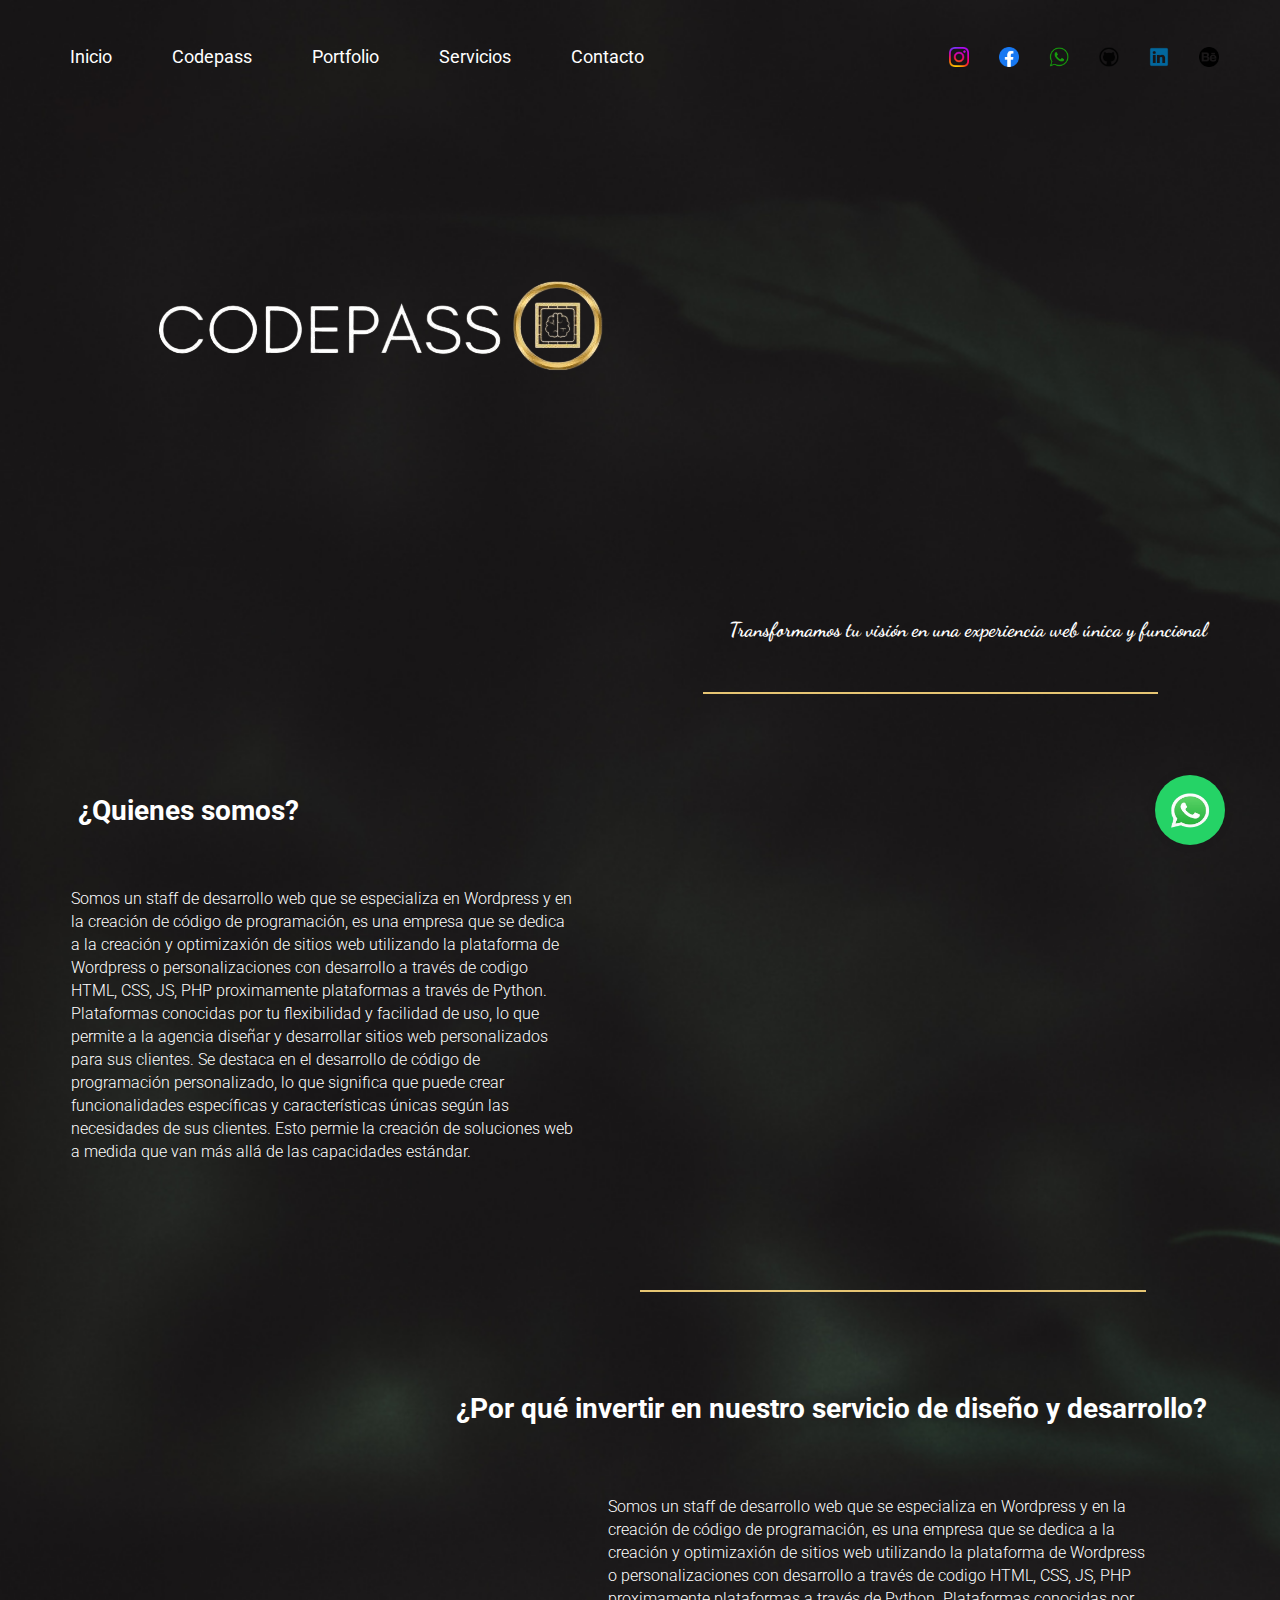
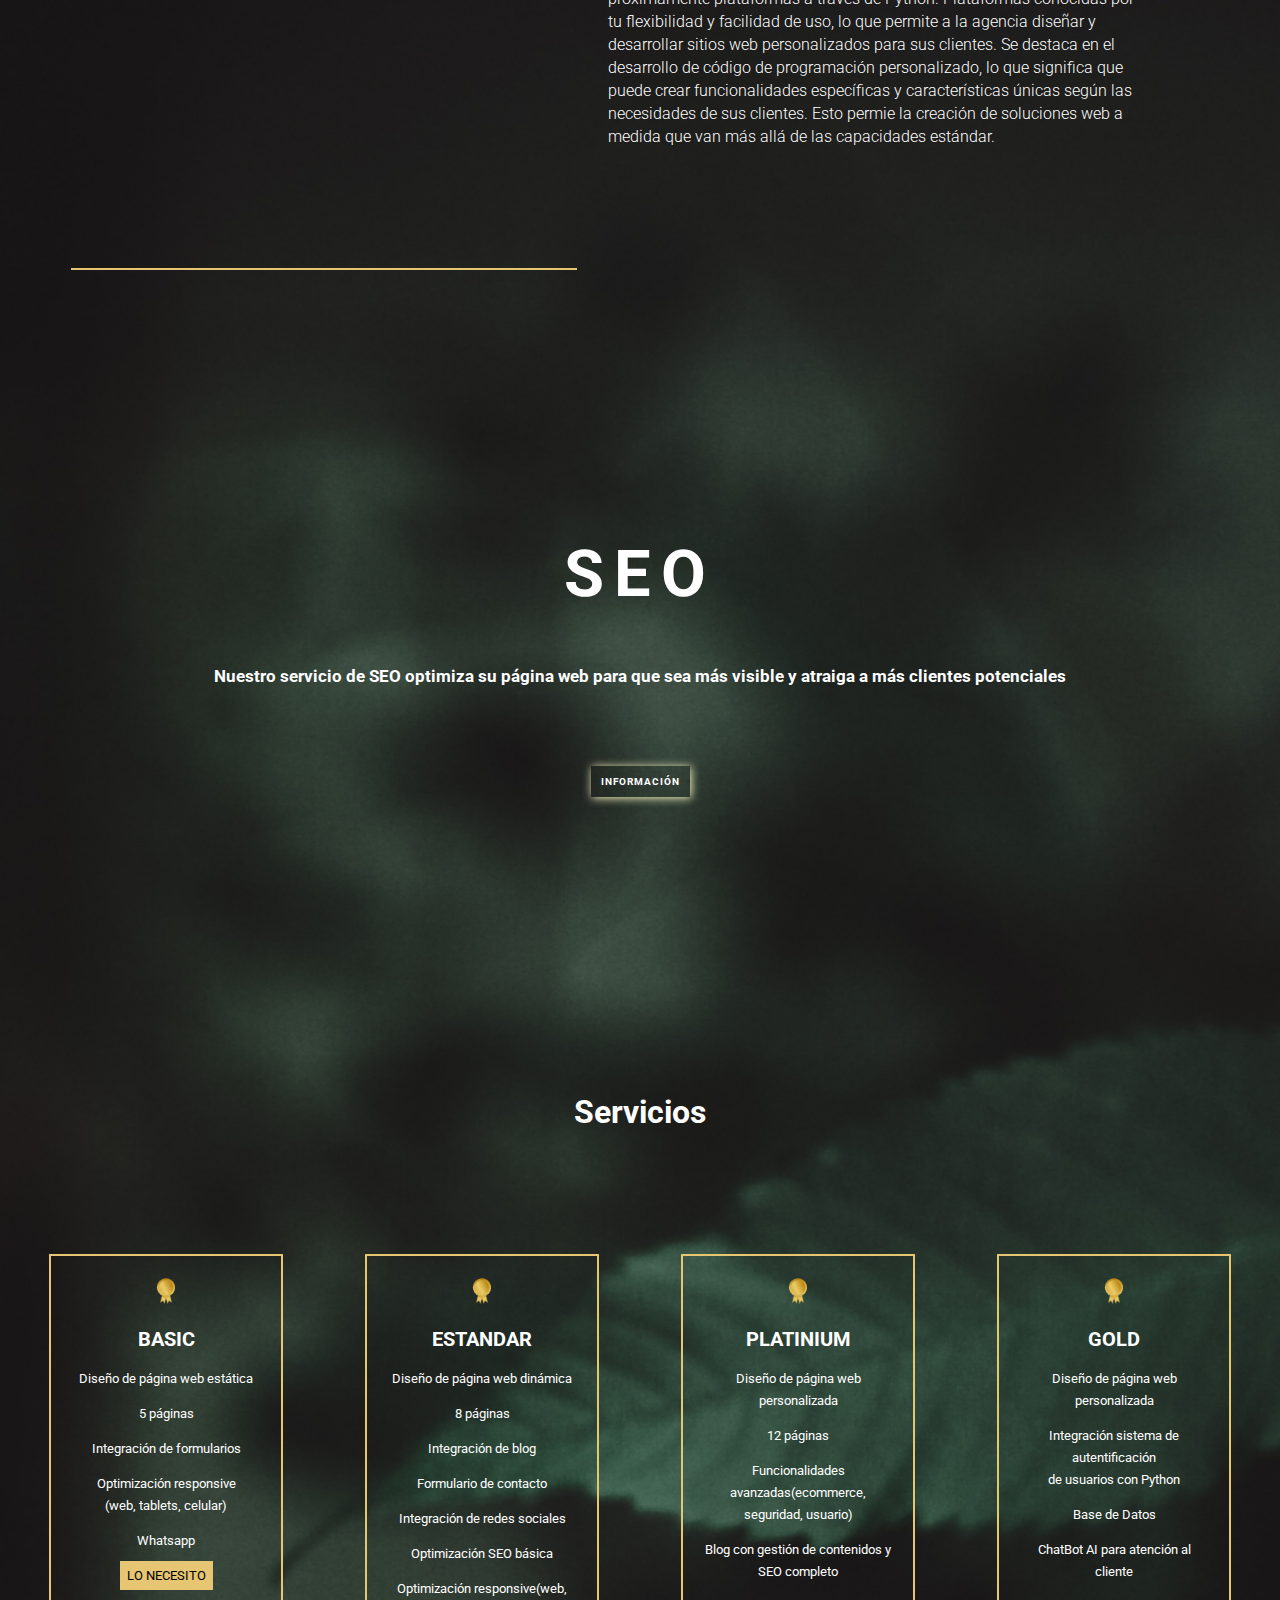
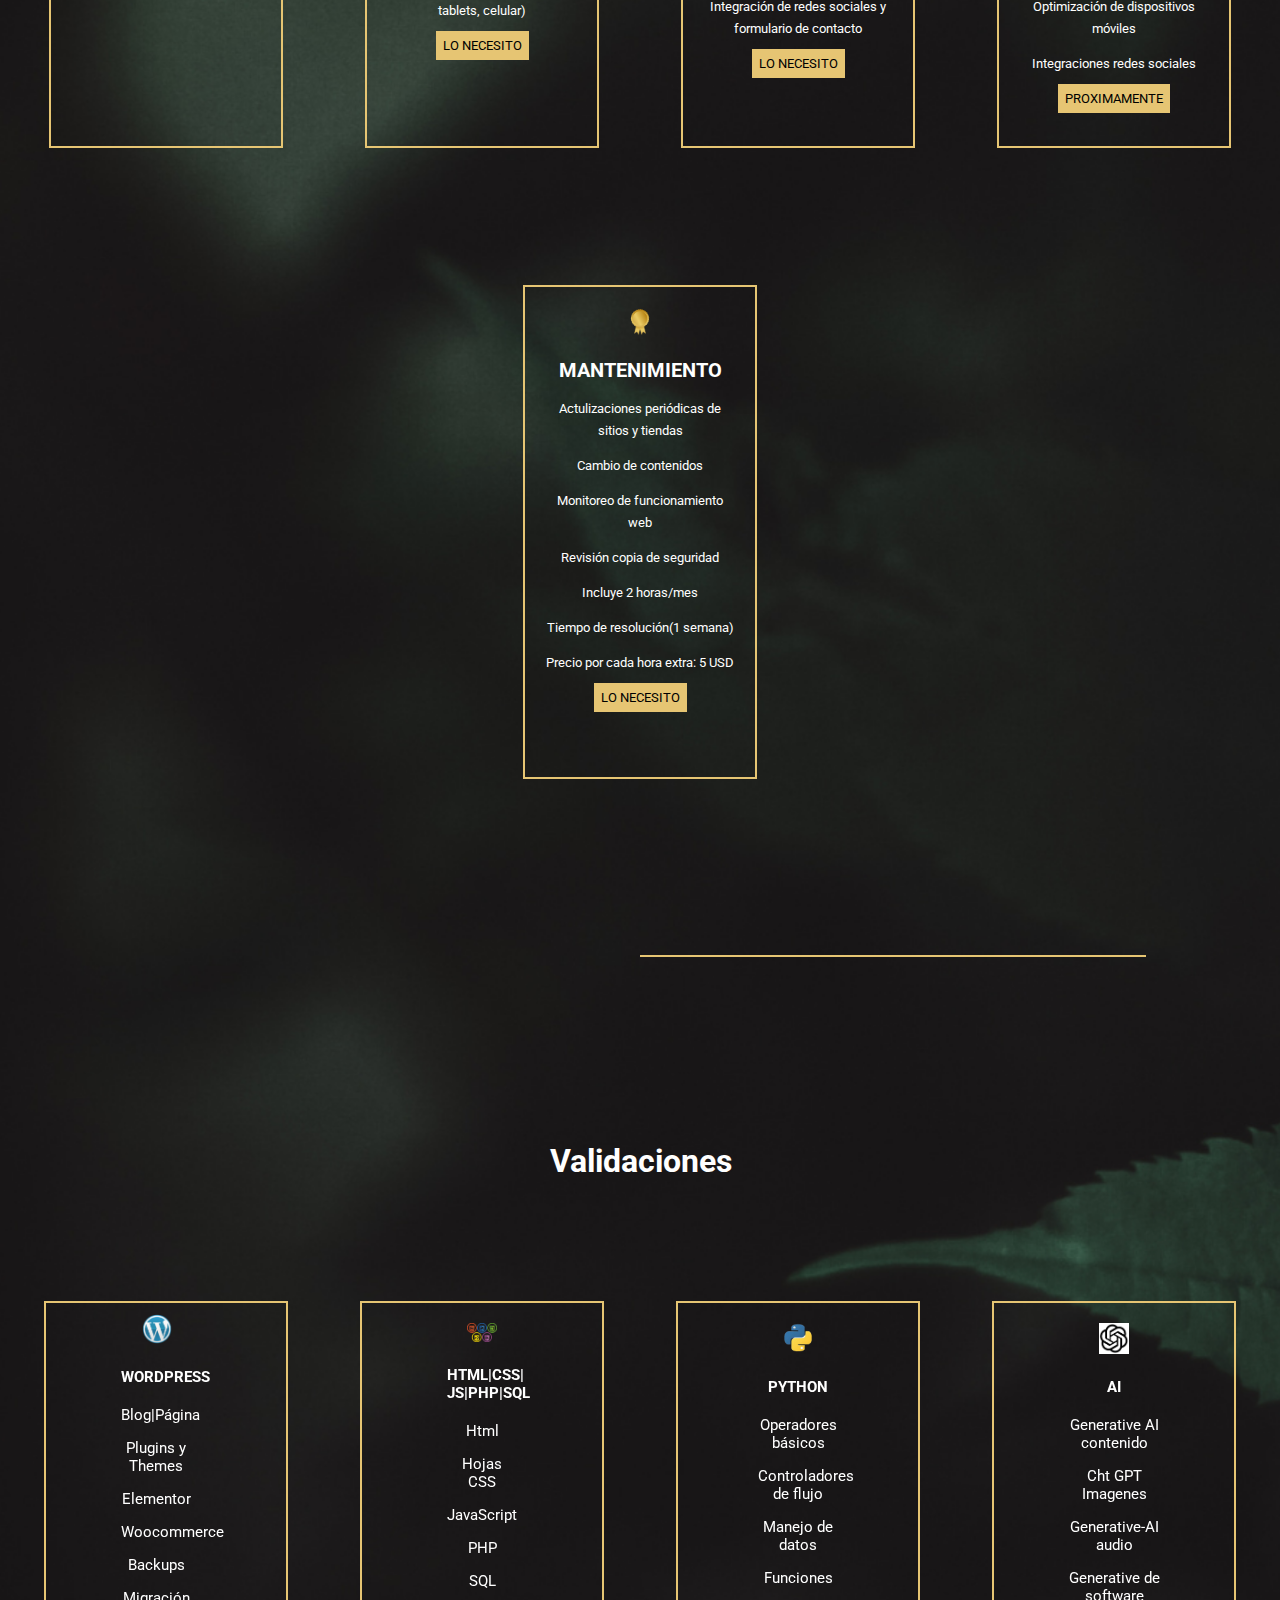
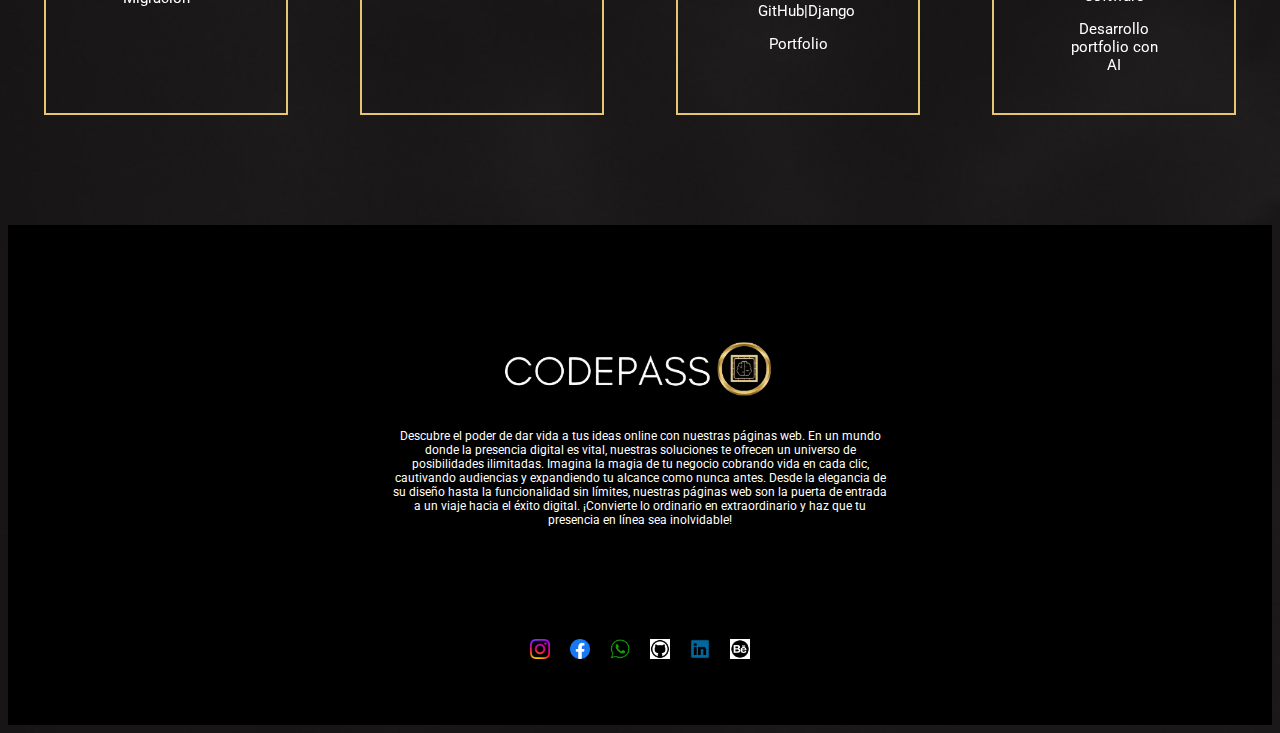
==== commit c6473d5c: "Agregue otras modificaciones nuevas" ====
--- a/index.html
+++ b/index.html
@@ -146,7 +146,7 @@
             <p>Integración de formularios</p>
             <p>Optimización responsive<br>(web, tablets, celular)</p>
             <p>Whatsapp</p>
-            <a href="https://wa.me/393450423218" class="box-button">200 USD</a>
+            <a href="https://wa.me/393450423218" class="box-button">LO NECESITO</a>
         </div>
         <div class="box">
           <img class="img-2" src="img/med1.png" alt="">
@@ -158,7 +158,7 @@
           <p>Integración de redes sociales</p>
           <p>Optimización SEO básica</p>
           <p>Optimización responsive(web, tablets, celular)</p>
-          <a href="https://wa.me/393450423218" class="box-button">320 USD</a>
+          <a href="https://wa.me/393450423218" class="box-button">LO NECESITO</a>
         </div>
         <div class="box">
           <img class="img-3" src="img/med1.png" alt="">
@@ -168,7 +168,7 @@
           <p>Funcionalidades avanzadas(ecommerce, seguridad, usuario)</p>
           <p>Blog con gestión de contenidos y SEO completo</p>
           <p>Integración de redes sociales y formulario de contacto</p>
-          <a href="https://wa.me/393450423218" class="box-button">570 USD</a>
+          <a href="https://wa.me/393450423218" class="box-button">LO NECESITO</a>
         </div>
         <div class="box">
           <img class="img-4" src="img/med1.png" alt="">
@@ -179,7 +179,7 @@
           <p>ChatBot AI para atención al cliente</p>
           <p>Optimización de dispositivos móviles</p>
           <p>Integraciones redes sociales</p>
-          <a href="https://wa.me/393450423218" class="box-button">PROXIMAMENTE</a>
+          <a href="#" class="box-button">PROXIMAMENTE</a>
         </div>
         <div class="box">
           <img class="img-6" src="img/med1.png" alt="">
@@ -191,7 +191,7 @@
           <p>Incluye 2 horas/mes</p>
           <p>Tiempo de resolución(1 semana)</p>
           <p>Precio por cada hora extra: 5 USD</p>
-          <a href="https://wa.me/393450423218" class="box-button">15 USD</a>
+          <a href="https://wa.me/393450423218" class="box-button">LO NECESITO</a>
         </div>
       </div>
 
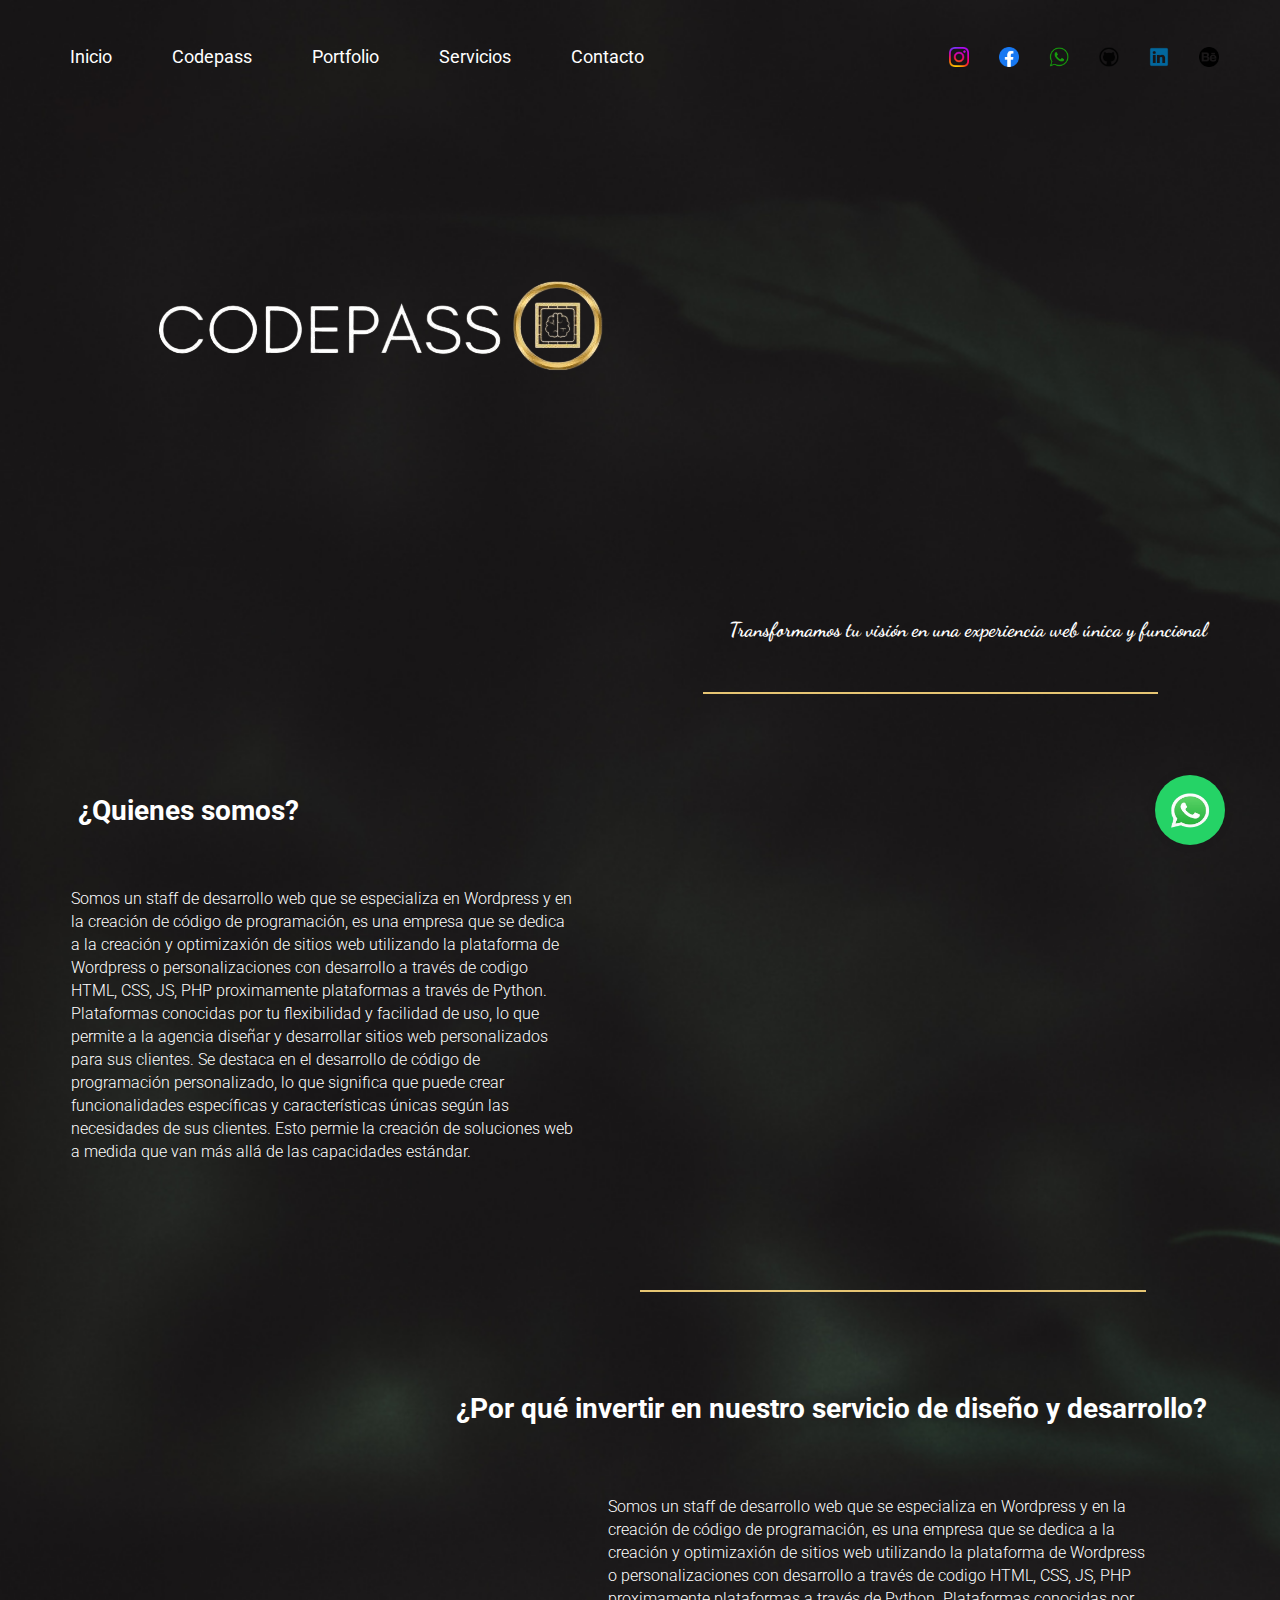
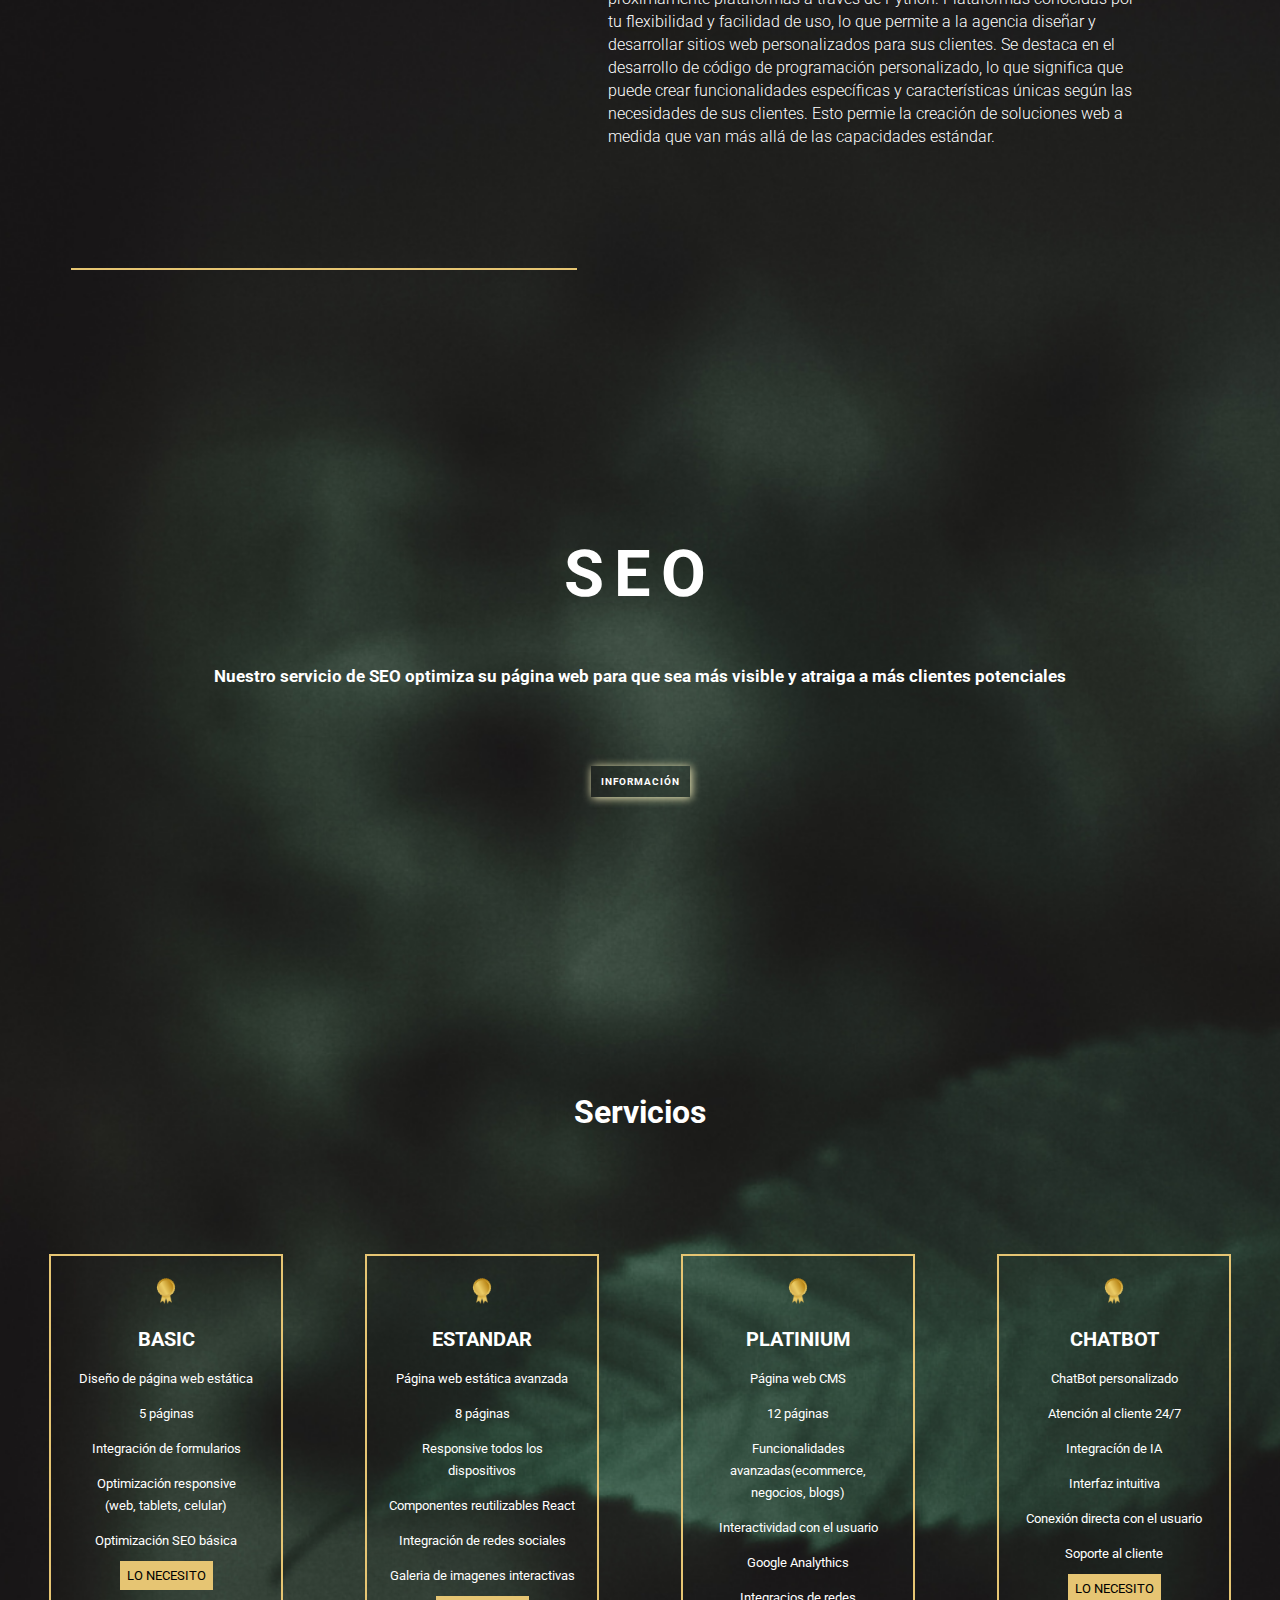
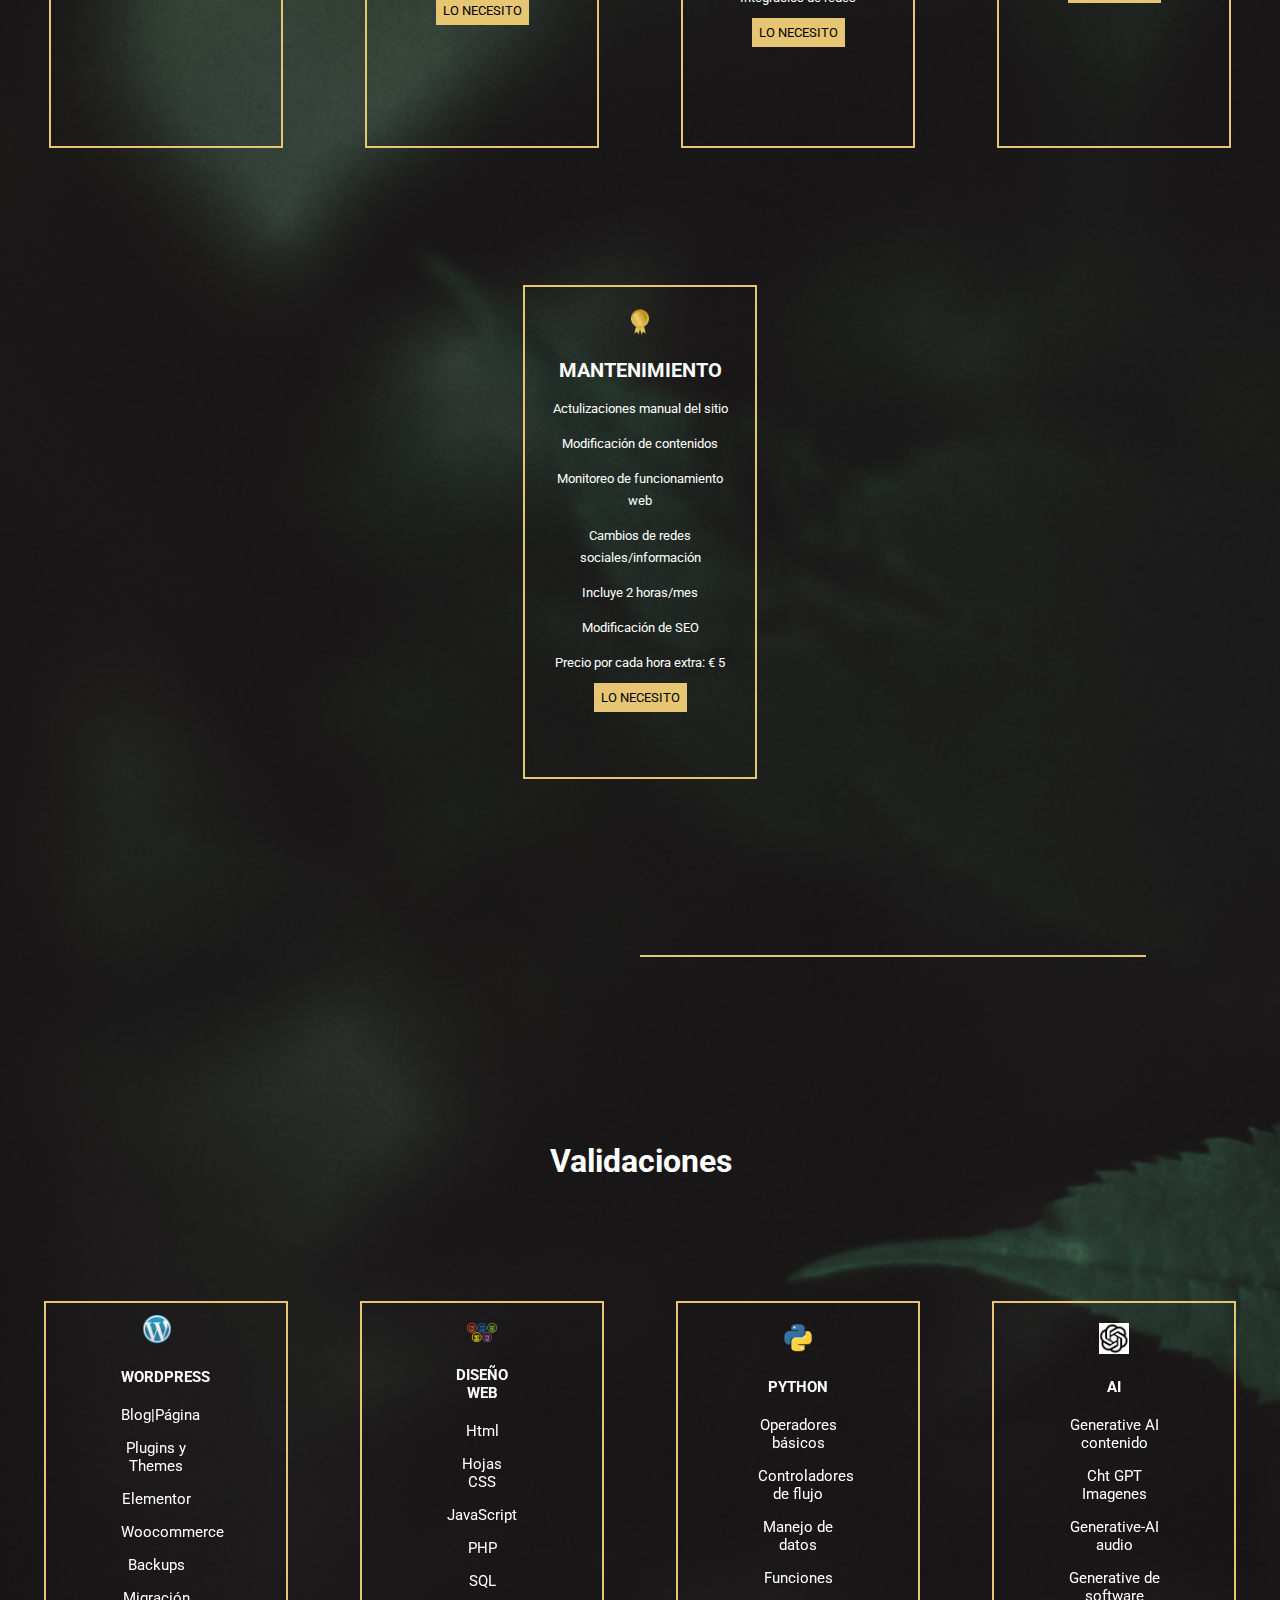
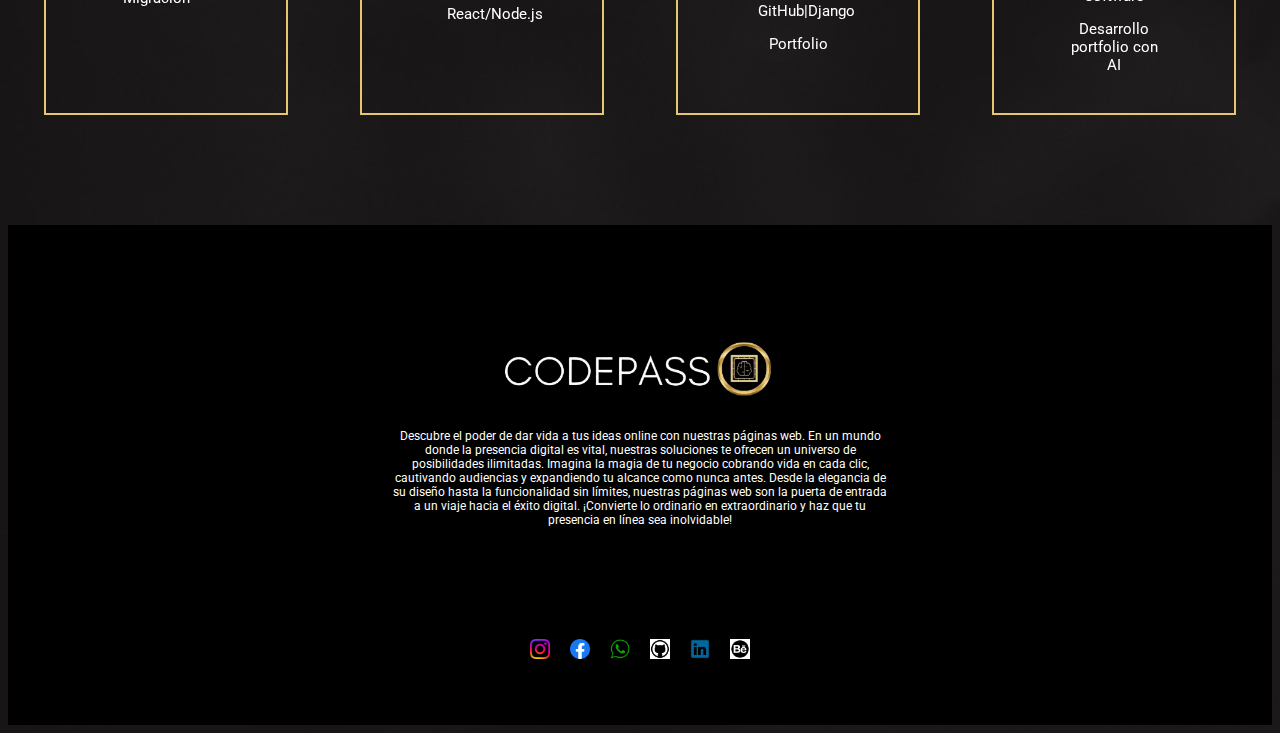
==== commit afe4fee8: "Agregue contenido nuevo" ====
--- a/index.html
+++ b/index.html
@@ -145,52 +145,52 @@
             <p>5 páginas</p>
             <p>Integración de formularios</p>
             <p>Optimización responsive<br>(web, tablets, celular)</p>
-            <p>Whatsapp</p>
+            <p>Optimización SEO básica</p>
             <a href="https://wa.me/393450423218" class="box-button">LO NECESITO</a>
         </div>
         <div class="box">
           <img class="img-2" src="img/med1.png" alt="">
           <h2>ESTANDAR</h2>
-          <p>Diseño de página web dinámica</p>
+          <p>Página web estática avanzada</p>
           <p>8 páginas</p>
-          <p>Integración de blog</p>
-          <p>Formulario de contacto</p>
+          <p>Responsive todos los dispositivos</p>
+          <p>Componentes reutilizables React</p>
           <p>Integración de redes sociales</p>
-          <p>Optimización SEO básica</p>
-          <p>Optimización responsive(web, tablets, celular)</p>
+          <p>Galeria de imagenes interactivas</p>
           <a href="https://wa.me/393450423218" class="box-button">LO NECESITO</a>
         </div>
         <div class="box">
           <img class="img-3" src="img/med1.png" alt="">
           <h2>PLATINIUM</h2>
-          <p>Diseño de página web personalizada</p>
+          <p>Página web CMS</p>
           <p>12 páginas</p>
-          <p>Funcionalidades avanzadas(ecommerce, seguridad, usuario)</p>
-          <p>Blog con gestión de contenidos y SEO completo</p>
-          <p>Integración de redes sociales y formulario de contacto</p>
+          <p>Funcionalidades avanzadas(ecommerce, negocios, blogs)</p>
+          <p>Interactividad con el usuario</p>
+          <p>Google Analythics</p>
+          <p>Integracios de redes</p>
           <a href="https://wa.me/393450423218" class="box-button">LO NECESITO</a>
         </div>
         <div class="box">
           <img class="img-4" src="img/med1.png" alt="">
-          <h2>GOLD</h2>
-          <p>Diseño de página web personalizada</p>
-          <p>Integración sistema de autentificación<br>de usuarios con Python</p>
-          <p>Base de Datos</p>
-          <p>ChatBot AI para atención al cliente</p>
-          <p>Optimización de dispositivos móviles</p>
-          <p>Integraciones redes sociales</p>
-          <a href="#" class="box-button">PROXIMAMENTE</a>
+          <h2>CHATBOT</h2>
+          <p>ChatBot personalizado</p>
+          <p>Atención al cliente 24/7</p>
+          <p>Integracíón de IA</p>
+          <p>Interfaz intuitiva</p>
+          <p>Conexión directa con el usuario</p>
+          <p>Soporte al cliente</p>
+          <a href="#" class="box-button">LO NECESITO</a>
         </div>
         <div class="box">
           <img class="img-6" src="img/med1.png" alt="">
           <h2>MANTENIMIENTO</h2>
-          <p>Actulizaciones periódicas de sitios y tiendas</p>
-          <p>Cambio de contenidos</p>
+          <p>Actulizaciones manual del sitio</p>
+          <p>Modificación de contenidos</p>
           <p>Monitoreo de funcionamiento web</p>
-          <p>Revisión copia de seguridad</p>
+          <p>Cambios de redes sociales/información</p>
           <p>Incluye 2 horas/mes</p>
-          <p>Tiempo de resolución(1 semana)</p>
-          <p>Precio por cada hora extra: 5 USD</p>
+          <p>Modificación de SEO</p>
+          <p>Precio por cada hora extra: € 5</p>
           <a href="https://wa.me/393450423218" class="box-button">LO NECESITO</a>
         </div>
       </div>
@@ -233,12 +233,13 @@
           <div class="pack">
             <div class="pack-2">
               <img class= "logo-2" src="img/logosbase.png" alt="">
-              <h2>HTML|CSS|<br>JS|PHP|SQL</h2>
+              <h2>DISEÑO WEB</h2>
               <p>Html</p>
               <p>Hojas CSS</p>
               <p>JavaScript</p>
               <p>PHP</p>
               <p>SQL</p>
+              <p>React/Node.js</p>
             </div>
             <div class="back">
               <div class="back-content">
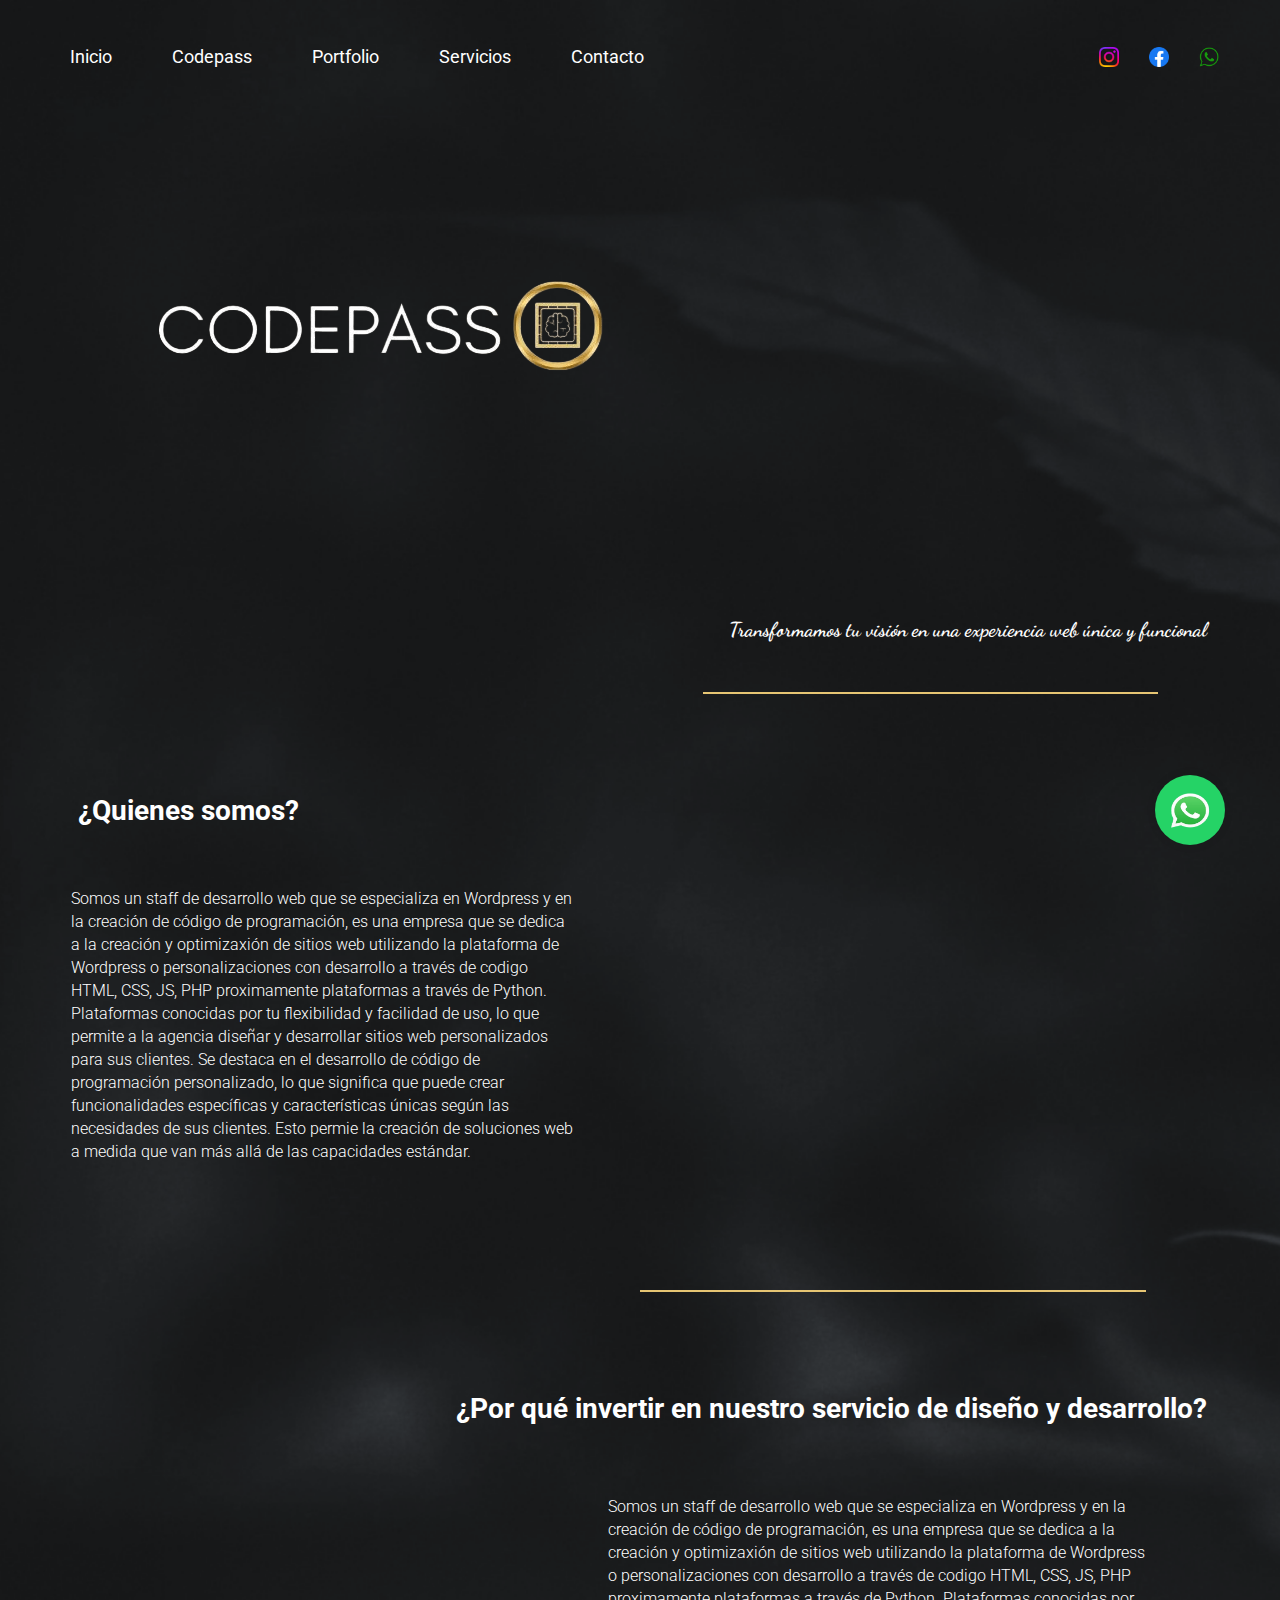
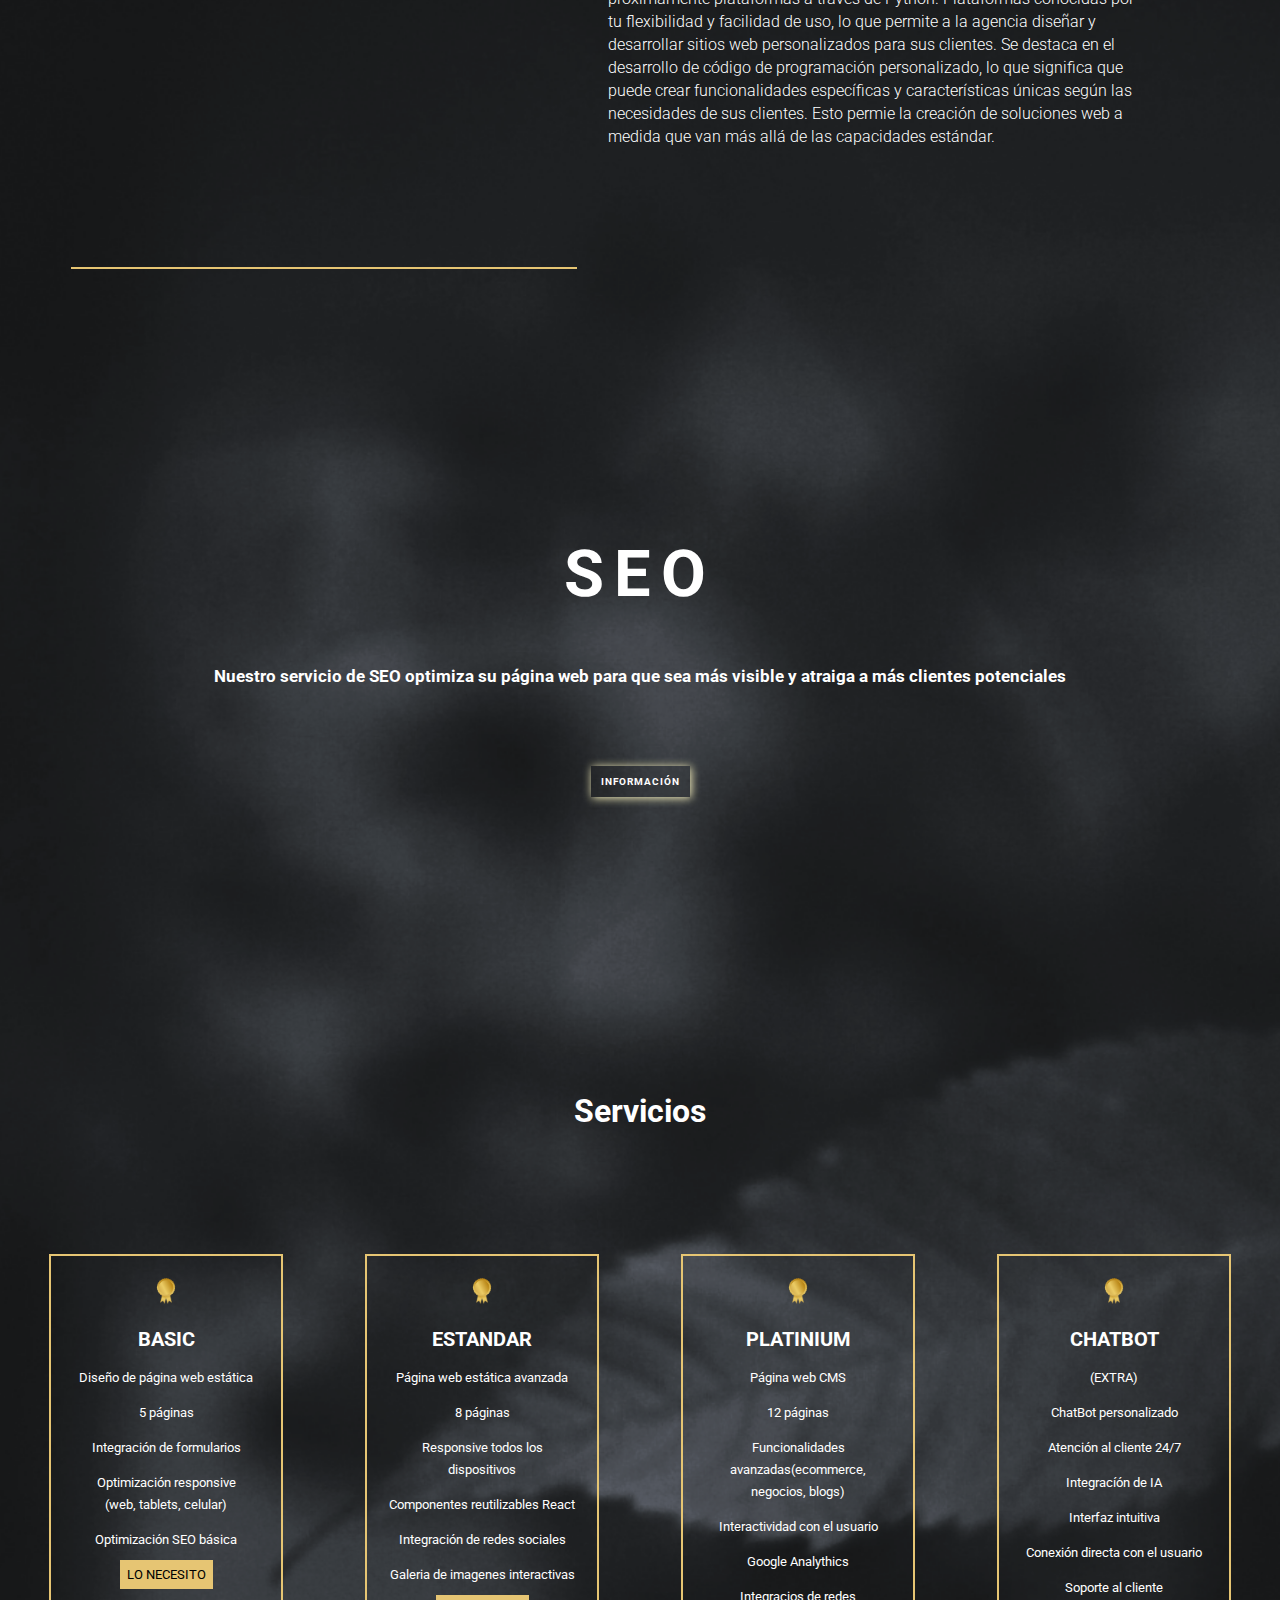
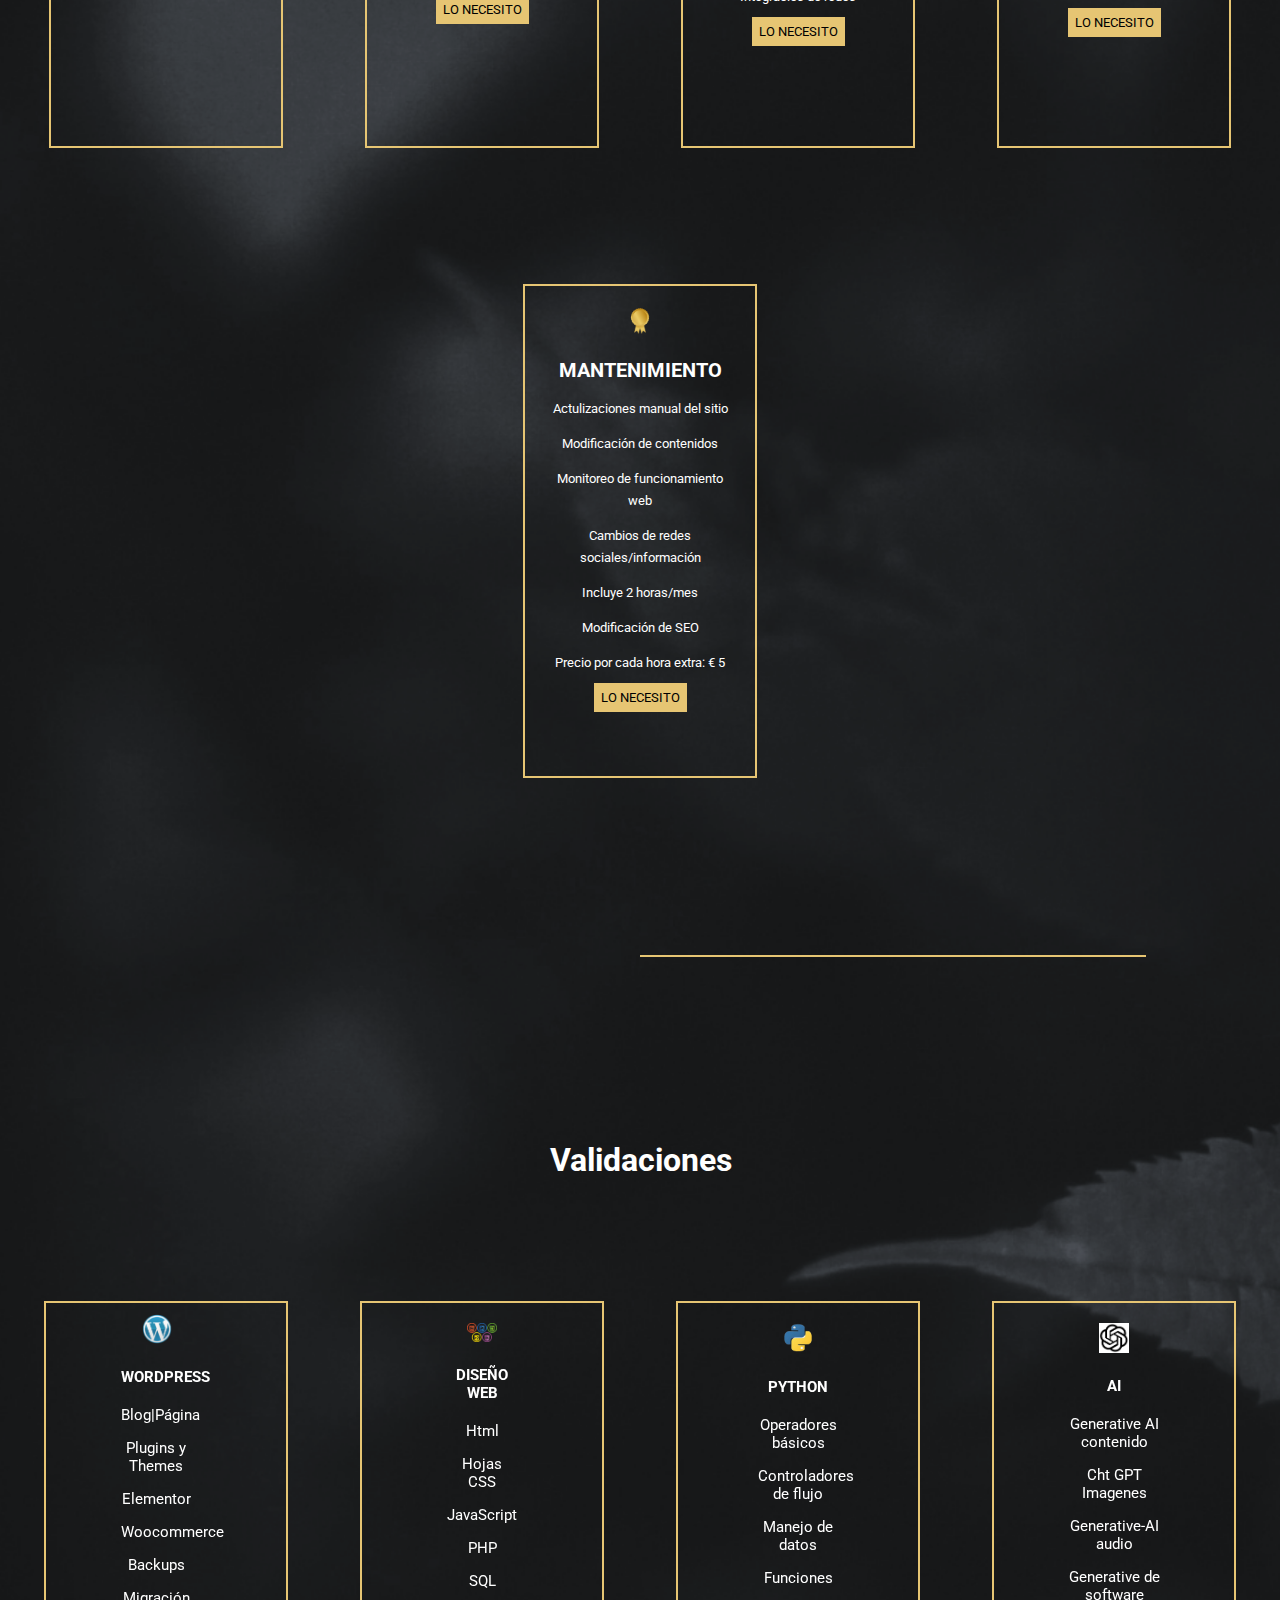
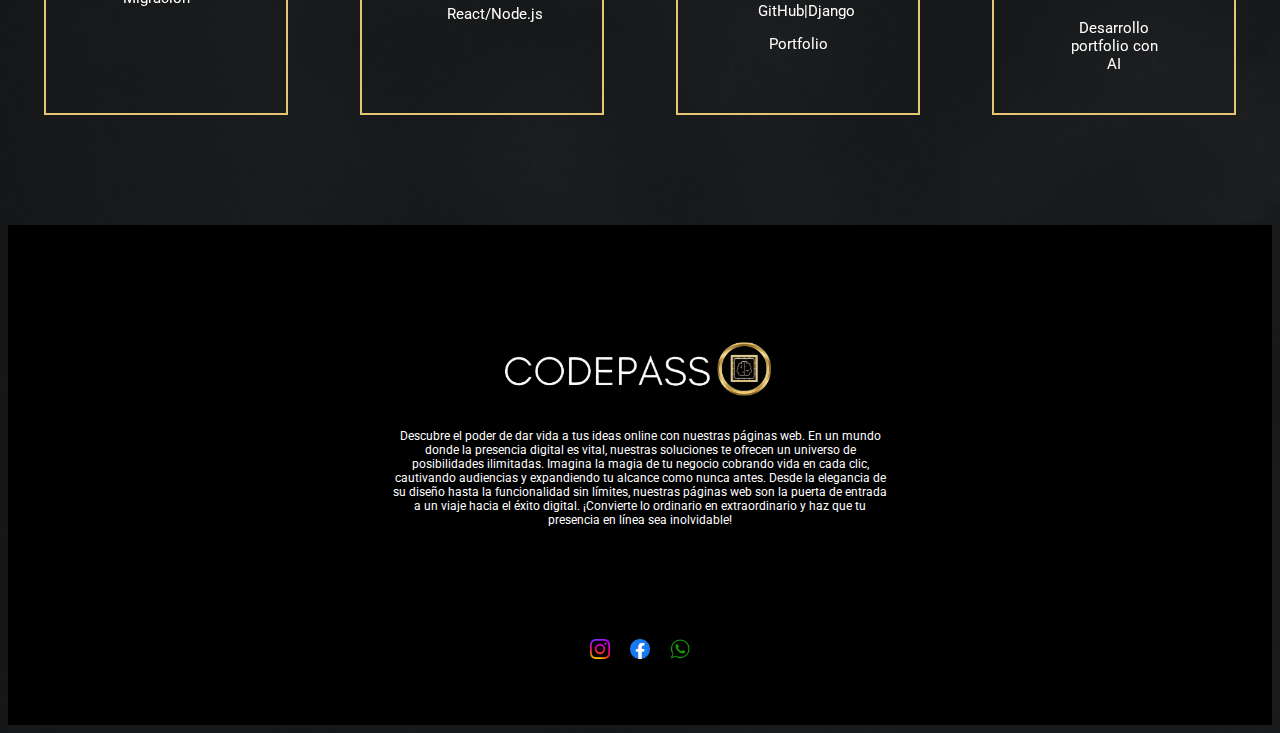
==== commit fa7724d1: "Agregue modificaciones" ====
--- a/index.html
+++ b/index.html
@@ -24,7 +24,7 @@
                     <img src="img/instagram.png" alt="" />
                   </div>
                 </a>
-            <a href="#">
+            <a href="https://www.facebook.com/profile.php?id=61558876637764">
               <div class="social">
                 <img src="img/facebook.png" alt="" />
               </div>
@@ -32,21 +32,6 @@
             <a href="https://wa.me/393450423218">
               <div class="social">
                 <img src="img/wp.png" alt="" />
-              </div>
-            </a>
-            <a href="https://github.com/anabellabertola">
-              <div class="social">
-                <img src="img/github.png" alt="" />
-              </div>
-            </a>
-            <a href="https://www.linkedin.com/in/anabella-bertola-591634277/">
-              <div class="social">
-                <img src="img/linkedin.png" alt="" />
-              </div>
-            </a>
-            <a href="https://www.behance.net/anabellabertola">
-              <div class="social">
-                <img src="img/behance.png" alt="" />
               </div>
             </a>
           </div>
@@ -173,6 +158,7 @@
         <div class="box">
           <img class="img-4" src="img/med1.png" alt="">
           <h2>CHATBOT</h2>
+          <p>(EXTRA)</p>
           <p>ChatBot personalizado</p>
           <p>Atención al cliente 24/7</p>
           <p>Integracíón de IA</p>
@@ -299,20 +285,11 @@
             <a href="https://www.instagram.com/codepasss/">
               <img src="img/instagram.png" alt="" />
             </a>
-            <a href="#">
+            <a href="https://www.facebook.com/profile.php?id=61558876637764">
               <img src="img/facebook.png" alt="" />
             </a>
             <a href="https://wa.me/393450423218">
               <img src="img/wp.png" alt="" />
-            </a>
-            <a href="https://github.com/anabellabertola">
-              <img src="img/gitblanco.png" alt="" />
-            </a>
-            <a href="https://www.linkedin.com/in/anabella-bertola-591634277/">
-              <img src="img/linkedin.png" alt="" />
-            </a>
-            <a href="https://www.behance.net/anabellabertola">
-              <img src="img/behanceblanco.png" alt="" />
             </a>
           </div>
         </div>           
--- a/style.css
+++ b/style.css
@@ -6,10 +6,11 @@
 
 body {
     font-family: 'Roboto', 'Dancing Script';
-    background-image:  url("img/fondo.png");
+    background-image:  url("img/codefondo.png");
     background-repeat: no-repeat;
     background-position: center;
     background-size: cover;
+
 }
 
 .container {
